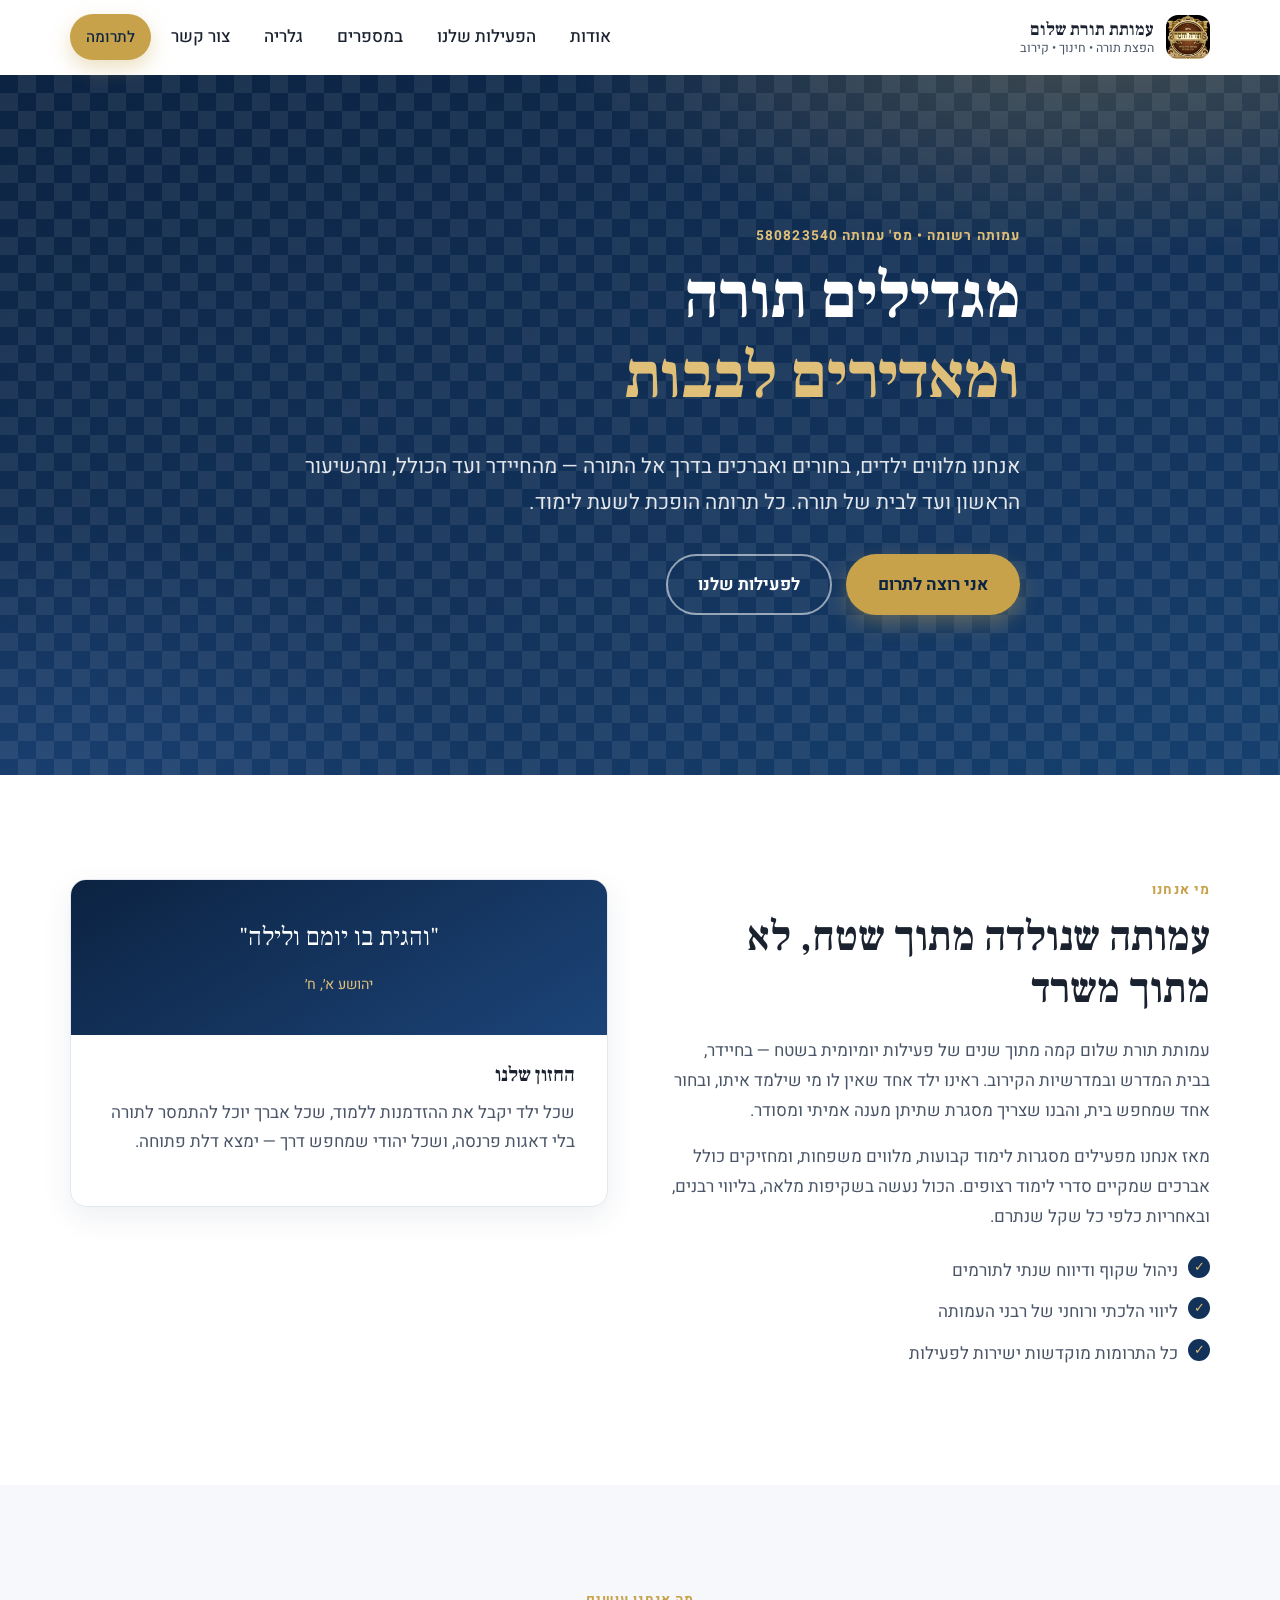
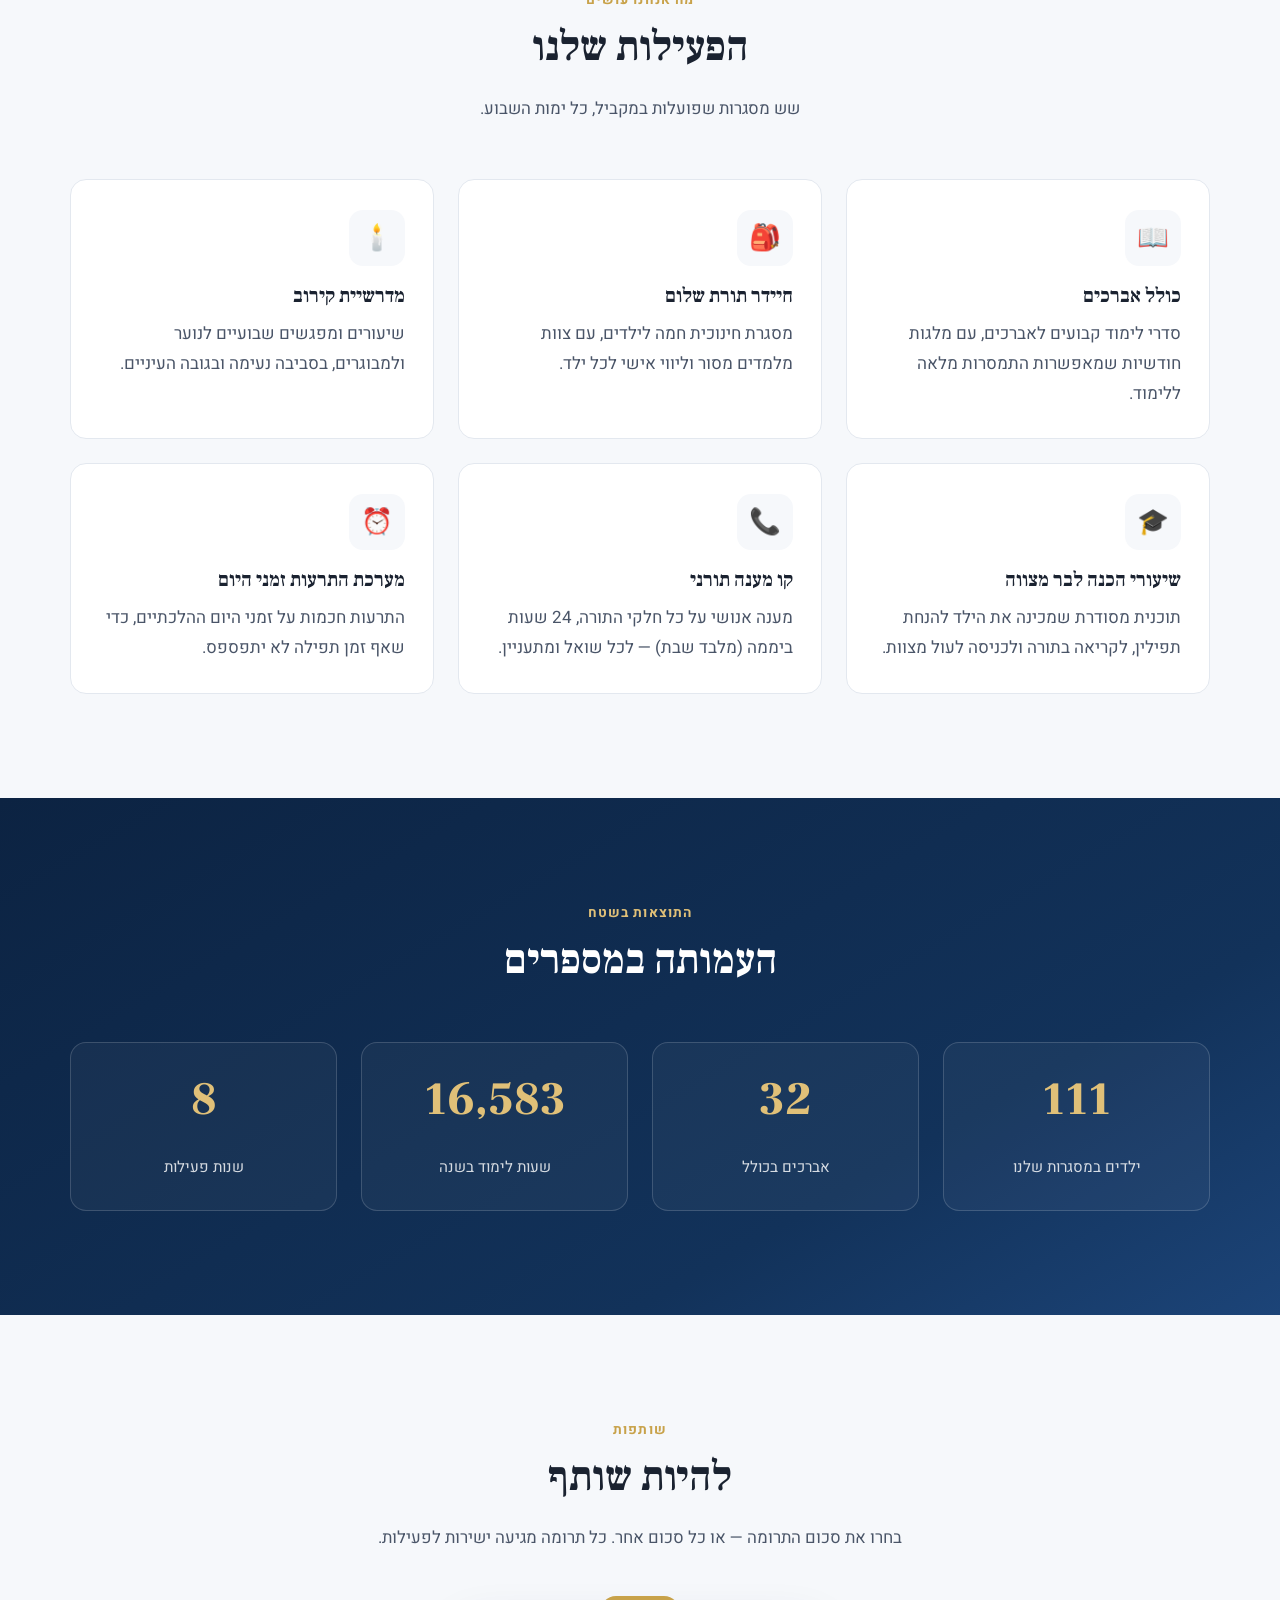
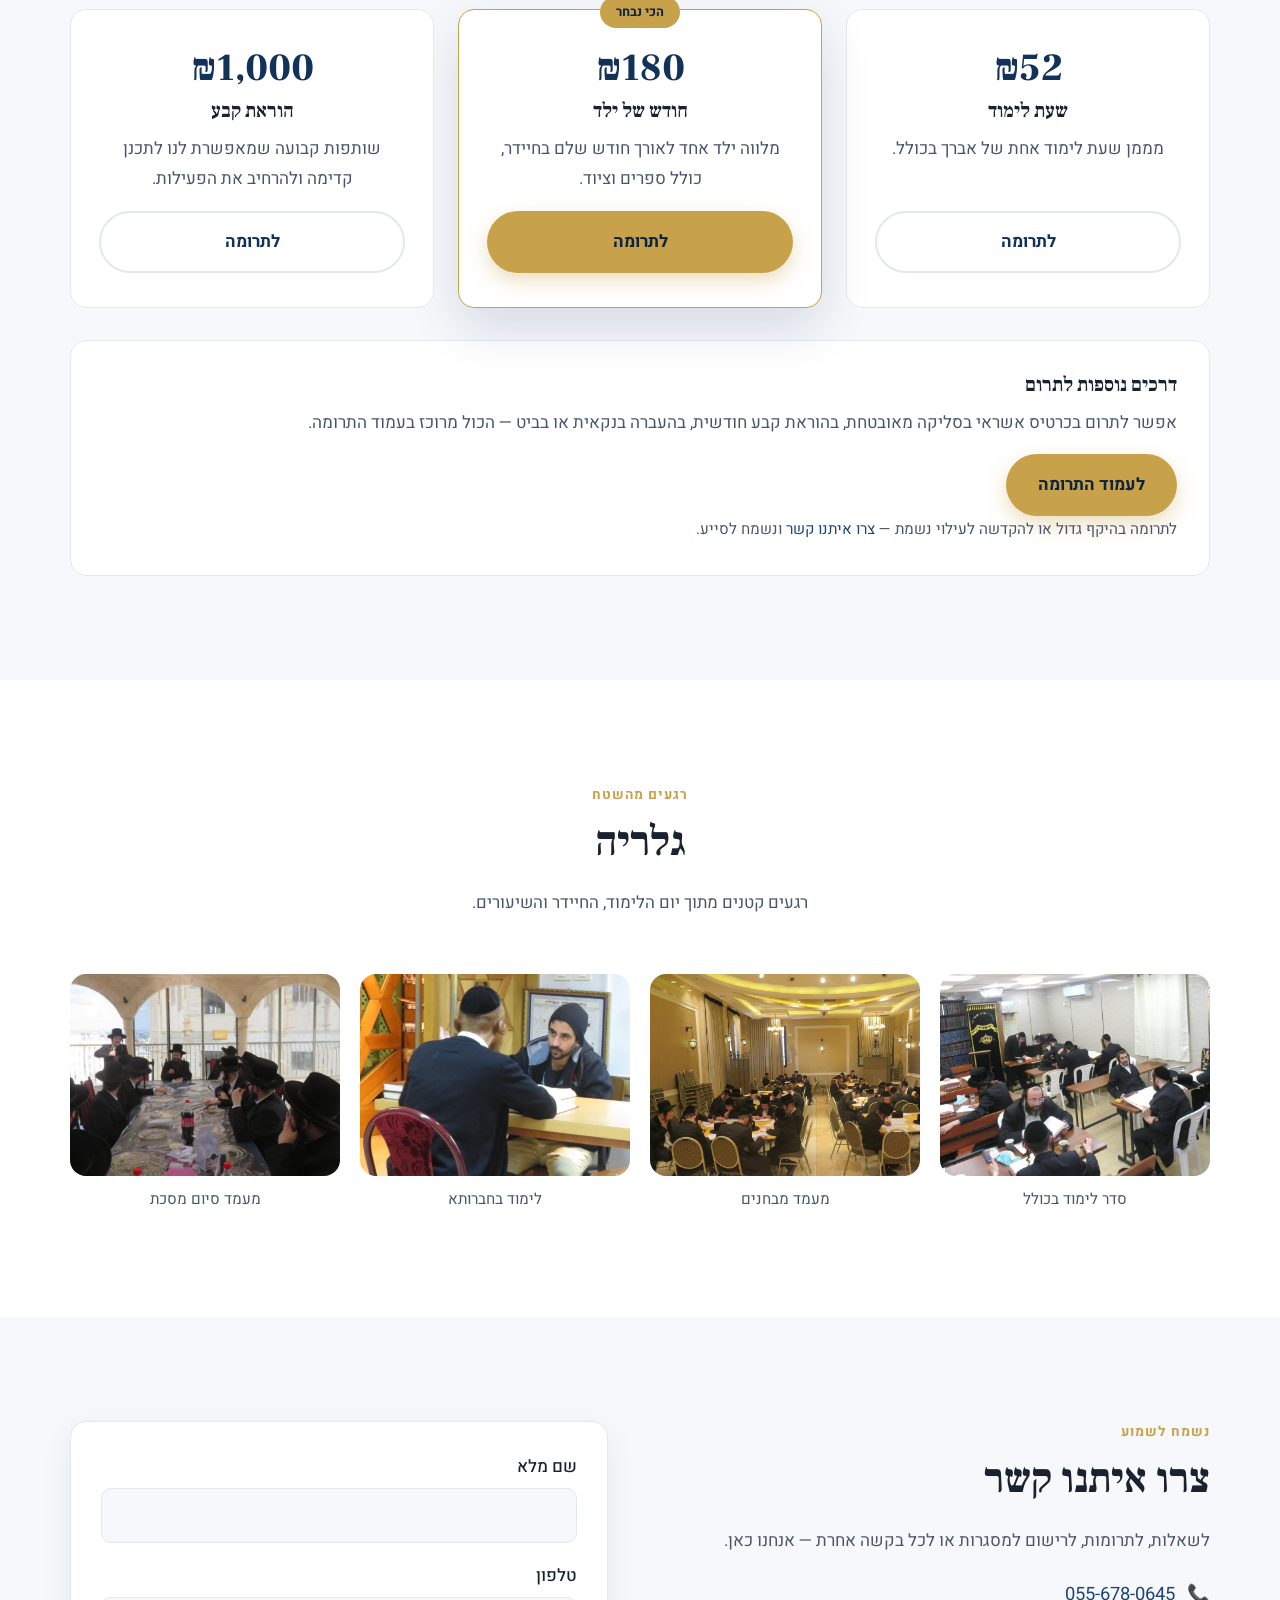
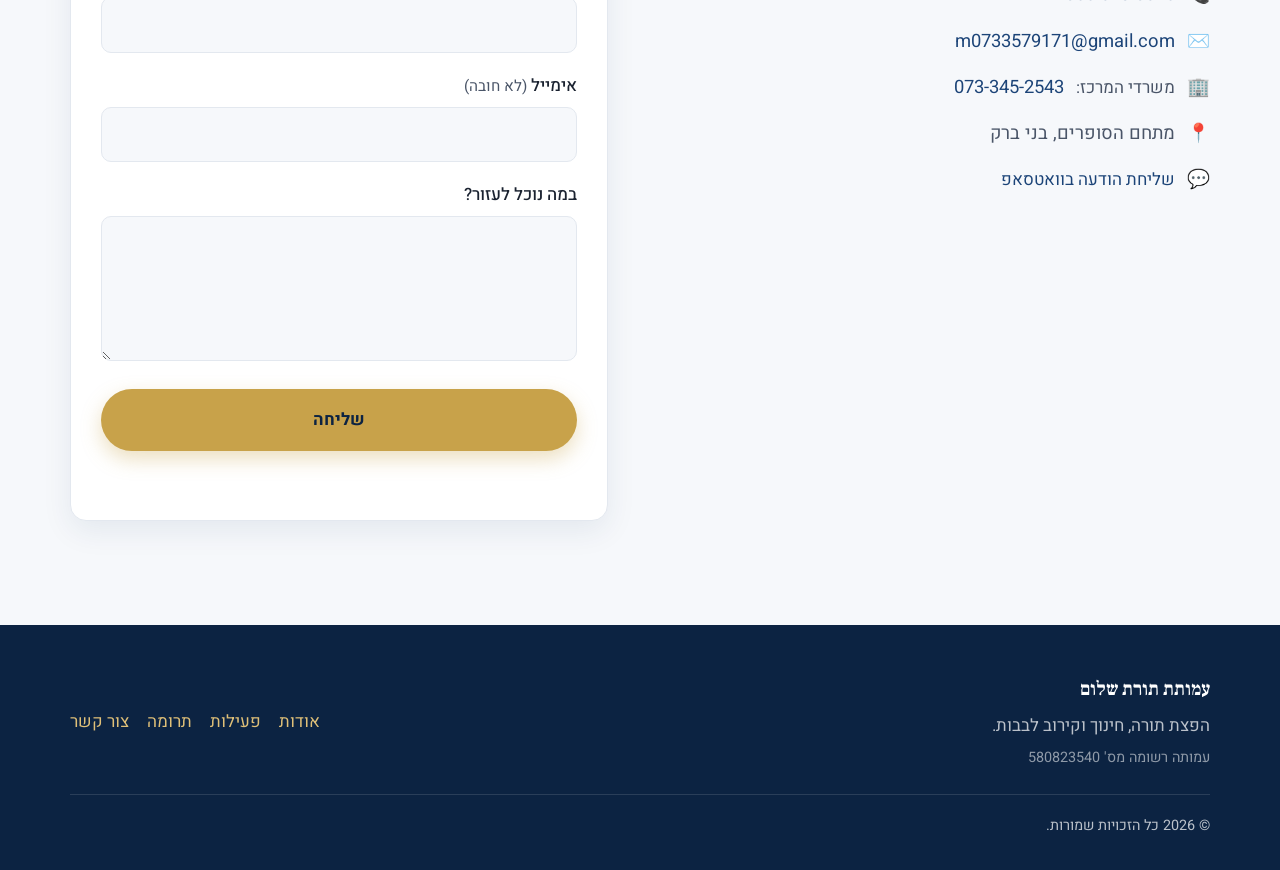
==== index.html @ b648d3c0 "מילוי הפרטים האמיתיים של העמותה, לוגו, תמונות ותרומה פעילה הפרטים והתמונות שוחזרו מענף claude/resume" ====
<!DOCTYPE html>
<html lang="he" dir="rtl">
<head>
<meta charset="utf-8">
<meta name="viewport" content="width=device-width, initial-scale=1">

<title>עמותת תורת שלום | הפצת תורה, חינוך וקירוב לבבות</title>
<meta name="description" content="עמותת תורת שלום פועלת להפצת תורה, לחינוך ילדים ולקירוב רחוקים — כולל אברכים, חיידר, מדרשיית קירוב ושיעורי הכנה לבר מצווה.">
<meta name="theme-color" content="#12325a">

<!-- שיתוף ברשתות ובוואטסאפ -->
<meta property="og:type" content="website">
<meta property="og:locale" content="he_IL">
<meta property="og:title" content="עמותת תורת שלום">
<meta property="og:description" content="הפצת תורה, חינוך וקירוב לבבות — שותפים לזכות הרבים.">
<meta property="og:image" content="assets/img/logo.jpg">

<meta name="robots" content="index, follow">
<link rel="icon" href="assets/img/favicon.svg" type="image/svg+xml">
<link rel="preconnect" href="https://fonts.googleapis.com">
<link rel="preconnect" href="https://fonts.gstatic.com" crossorigin>
<link href="https://fonts.googleapis.com/css2?family=Heebo:wght@300;400;500;700;900&family=Frank+Ruhl+Libre:wght@500;700;900&display=swap" rel="stylesheet">
<link rel="stylesheet" href="assets/css/style.css">
</head>
<body>

<a class="skip-link" href="#main">דילוג לתוכן הראשי</a>

<!-- ==================== תפריט עליון ==================== -->
<header class="site-header" id="siteHeader">
  <div class="wrap header-inner">
    <a class="brand" href="#top">
      <span class="brand-mark" aria-hidden="true"><img src="assets/img/logo.jpg" alt=""></span>
      <span class="brand-text">
        <strong data-cfg="orgName">עמותת תורת שלום</strong>
        <small data-cfg="orgTagline">הפצת תורה • חינוך • קירוב</small>
      </span>
    </a>

    <button class="nav-toggle" id="navToggle" aria-expanded="false" aria-controls="mainNav" aria-label="פתיחת תפריט">
      <span></span><span></span><span></span>
    </button>

    <nav class="main-nav" id="mainNav" aria-label="ניווט ראשי">
      <ul>
        <li><a href="#about">אודות</a></li>
        <li><a href="#activities">הפעילות שלנו</a></li>
        <li><a href="#impact">במספרים</a></li>
        <li><a href="#gallery">גלריה</a></li>
        <li><a href="#contact">צור קשר</a></li>
        <li><a class="btn btn-gold btn-sm" href="donate.html">לתרומה</a></li>
      </ul>
    </nav>
  </div>
</header>

<main id="main">

<!-- ==================== כותרת ראשית ==================== -->
<section class="hero" id="top">
  <div class="hero-bg" aria-hidden="true"></div>
  <div class="wrap hero-inner">
    <p class="eyebrow reveal">עמותה רשומה<span data-cfg-if="amutaNumber"> • מס' עמותה <span data-cfg="amutaNumber"></span></span></p>
    <h1 class="reveal">מגדילים תורה<br><span class="gold">ומאדירים לבבות</span></h1>
    <p class="lead reveal">
      אנחנו מלווים ילדים, בחורים ואברכים בדרך אל התורה — מהחיידר ועד הכולל,
      ומהשיעור הראשון ועד לבית של תורה. כל תרומה הופכת לשעת לימוד.
    </p>
    <div class="hero-cta reveal">
      <a class="btn btn-gold" href="donate.html">אני רוצה לתרום</a>
      <a class="btn btn-ghost" href="#activities">לפעילות שלנו</a>
    </div>
  </div>
</section>

<!-- ==================== אודות ==================== -->
<section class="section" id="about">
  <div class="wrap grid-2">
    <div class="reveal">
      <p class="eyebrow">מי אנחנו</p>
      <h2>עמותה שנולדה מתוך שטח, לא מתוך משרד</h2>
      <p>
        עמותת תורת שלום קמה מתוך שנים של פעילות יומיומית בשטח — בחיידר, בבית המדרש
        ובמדרשיות הקירוב. ראינו ילד אחד שאין לו מי שילמד איתו, ובחור אחד שמחפש בית,
        והבנו שצריך מסגרת שתיתן מענה אמיתי ומסודר.
      </p>
      <p>
        מאז אנחנו מפעילים מסגרות לימוד קבועות, מלווים משפחות, ומחזיקים כולל אברכים
        שמקיים סדרי לימוד רצופים. הכול נעשה בשקיפות מלאה, בליווי רבנים, ובאחריות
        כלפי כל שקל שנתרם.
      </p>
      <ul class="checklist">
        <li>ניהול שקוף ודיווח שנתי לתורמים</li>
        <li>ליווי הלכתי ורוחני של רבני העמותה</li>
        <li>כל התרומות מוקדשות ישירות לפעילות</li>
      </ul>
    </div>
    <div class="about-card reveal">
      <blockquote>
        <p>"והגית בו יומם ולילה"</p>
        <cite>יהושע א׳, ח׳</cite>
      </blockquote>
      <div class="about-card-body">
        <h3>החזון שלנו</h3>
        <p>
          שכל ילד יקבל את ההזדמנות ללמוד, שכל אברך יוכל להתמסר לתורה בלי דאגות פרנסה,
          ושכל יהודי שמחפש דרך — ימצא דלת פתוחה.
        </p>
      </div>
    </div>
  </div>
</section>

<!-- ==================== פעילויות ==================== -->
<section class="section section-alt" id="activities">
  <div class="wrap">
    <header class="section-head reveal">
      <p class="eyebrow">מה אנחנו עושים</p>
      <h2>הפעילות שלנו</h2>
      <p class="section-sub">שש מסגרות שפועלות במקביל, כל ימות השבוע.</p>
    </header>

    <div class="cards">
      <article class="card reveal">
        <div class="card-icon" aria-hidden="true">📖</div>
        <h3>כולל אברכים</h3>
        <p>סדרי לימוד קבועים לאברכים, עם מלגות חודשיות שמאפשרות התמסרות מלאה ללימוד.</p>
      </article>

      <article class="card reveal">
        <div class="card-icon" aria-hidden="true">🎒</div>
        <h3>חיידר תורת שלום</h3>
        <p>מסגרת חינוכית חמה לילדים, עם צוות מלמדים מסור וליווי אישי לכל ילד.</p>
      </article>

      <article class="card reveal">
        <div class="card-icon" aria-hidden="true">🕯️</div>
        <h3>מדרשיית קירוב</h3>
        <p>שיעורים ומפגשים שבועיים לנוער ולמבוגרים, בסביבה נעימה ובגובה העיניים.</p>
      </article>

      <article class="card reveal">
        <div class="card-icon" aria-hidden="true">🎓</div>
        <h3>שיעורי הכנה לבר מצווה</h3>
        <p>תוכנית מסודרת שמכינה את הילד להנחת תפילין, לקריאה בתורה ולכניסה לעול מצוות.</p>
      </article>

      <article class="card reveal">
        <div class="card-icon" aria-hidden="true">📞</div>
        <h3>קו מענה תורני</h3>
        <p>מענה אנושי על כל חלקי התורה, 24 שעות ביממה (מלבד שבת) — לכל שואל ומתעניין.</p>
      </article>

      <article class="card reveal">
        <div class="card-icon" aria-hidden="true">⏰</div>
        <h3>מערכת התרעות זמני היום</h3>
        <p>התרעות חכמות על זמני היום ההלכתיים, כדי שאף זמן תפילה לא יתפספס.</p>
      </article>
    </div>
  </div>
</section>

<!-- ==================== במספרים ==================== -->
<section class="section impact" id="impact">
  <div class="wrap">
    <header class="section-head reveal">
      <p class="eyebrow light">התוצאות בשטח</p>
      <h2>העמותה במספרים</h2>
    </header>
    <div class="stats">
      <div class="stat reveal"><span class="stat-num" data-count="120">0</span><span class="stat-label">ילדים במסגרות שלנו</span></div>
      <div class="stat reveal"><span class="stat-num" data-count="35">0</span><span class="stat-label">אברכים בכולל</span></div>
      <div class="stat reveal"><span class="stat-num" data-count="18000">0</span><span class="stat-label">שעות לימוד בשנה</span></div>
      <div class="stat reveal"><span class="stat-num" data-count="9">0</span><span class="stat-label">שנות פעילות</span></div>
    </div>
  </div>
</section>

<!-- ==================== תרומות ==================== -->
<section class="section section-alt" id="donate">
  <div class="wrap">
    <header class="section-head reveal">
      <p class="eyebrow">שותפות</p>
      <h2>להיות שותף</h2>
      <p class="section-sub">בחרו את סכום התרומה — או כל סכום אחר. כל תרומה מגיעה ישירות לפעילות.</p>
    </header>

    <div class="donate-grid">
      <article class="donate-card reveal">
        <p class="donate-amount">₪52</p>
        <h3>שעת לימוד</h3>
        <p>מממן שעת לימוד אחת של אברך בכולל.</p>
        <a class="btn btn-outline" href="donate.html?amount=52">לתרומה</a>
      </article>

      <article class="donate-card featured reveal">
        <span class="ribbon">הכי נבחר</span>
        <p class="donate-amount">₪180</p>
        <h3>חודש של ילד</h3>
        <p>מלווה ילד אחד לאורך חודש שלם בחיידר, כולל ספרים וציוד.</p>
        <a class="btn btn-gold" href="donate.html?amount=180">לתרומה</a>
      </article>

      <article class="donate-card reveal">
        <p class="donate-amount">₪1,000</p>
        <h3>הוראת קבע</h3>
        <p>שותפות קבועה שמאפשרת לנו לתכנן קדימה ולהרחיב את הפעילות.</p>
        <a class="btn btn-outline" href="donate.html?amount=1000&type=monthly">לתרומה</a>
      </article>
    </div>

    <div class="bank-box reveal">
      <h3>דרכים נוספות לתרום</h3>
      <p>
        אפשר לתרום בכרטיס אשראי בסליקה מאובטחת, בהוראת קבע חודשית,
        בהעברה בנקאית או בביט — הכול מרוכז בעמוד התרומה.
      </p>
      <a class="btn btn-gold" href="donate.html">לעמוד התרומה</a>
      <p class="note">
        לתרומה בהיקף גדול או להקדשה לעילוי נשמת —
        <a href="#contact">צרו איתנו קשר</a> ונשמח לסייע.
      </p>
    </div>

  </div>
</section>

<!-- ==================== גלריה ==================== -->
<section class="section" id="gallery">
  <div class="wrap">
    <header class="section-head reveal">
      <p class="eyebrow">רגעים מהשטח</p>
      <h2>גלריה</h2>
      <p class="section-sub">רגעים קטנים מתוך יום הלימוד, החיידר והשיעורים.</p>
    </header>
    <div class="gallery">
      <figure class="reveal">
        <img src="assets/img/kollel.jpg" alt="אברכים לומדים בבית המדרש" loading="lazy" decoding="async">
        <figcaption>סדר לימוד בכולל</figcaption>
      </figure>
      <figure class="reveal">
        <img src="assets/img/mivchanim.jpg" alt="מעמד מבחנים לבחורים ולאברכים" loading="lazy" decoding="async">
        <figcaption>מעמד מבחנים</figcaption>
      </figure>
      <figure class="reveal">
        <img src="assets/img/kiruv.jpg" alt="לימוד בחברותא במסגרת הקירוב" loading="lazy" decoding="async">
        <figcaption>לימוד בחברותא</figcaption>
      </figure>
      <figure class="reveal">
        <img src="assets/img/siyum.jpg" alt="מעמד סיום מסכת" loading="lazy" decoding="async">
        <figcaption>מעמד סיום מסכת</figcaption>
      </figure>
    </div>
  </div>
</section>

<!-- ==================== צור קשר ==================== -->
<section class="section section-alt" id="contact">
  <div class="wrap grid-2">
    <div class="reveal">
      <p class="eyebrow">נשמח לשמוע</p>
      <h2>צרו איתנו קשר</h2>
      <p>לשאלות, לתרומות, לרישום למסגרות או לכל בקשה אחרת — אנחנו כאן.</p>

      <ul class="contact-list">
        <li data-cfg-if="phone"><span aria-hidden="true">📞</span><a data-cfg-href="phone" href="#"><span data-cfg="phone"></span></a></li>
        <li data-cfg-if="email"><span aria-hidden="true">✉️</span><a data-cfg-href="email" href="#"><span data-cfg="email"></span></a></li>
        <li data-cfg-if="officePhone"><span aria-hidden="true">🏢</span>משרדי המרכז: <a data-cfg-href="officePhone" href="#"><span data-cfg="officePhone"></span></a></li>
        <li data-cfg-if="address"><span aria-hidden="true">📍</span><span data-cfg="address"></span></li>
        <li data-cfg-if="whatsapp"><span aria-hidden="true">💬</span><a data-cfg-href="whatsapp" href="#" target="_blank" rel="noopener">שליחת הודעה בוואטסאפ</a></li>
      </ul>
    </div>

    <!-- הטופס מוגדר דרך assets/js/config.js — ראו README -->
    <form class="contact-form reveal" id="contactForm" novalidate>
      <div class="field">
        <label for="name">שם מלא</label>
        <input type="text" id="name" name="name" autocomplete="name" required>
      </div>
      <div class="field">
        <label for="phone">טלפון</label>
        <input type="tel" id="phone" name="phone" autocomplete="tel" required>
      </div>
      <div class="field">
        <label for="email">אימייל <span class="opt">(לא חובה)</span></label>
        <input type="email" id="email" name="email" autocomplete="email">
      </div>
      <div class="field">
        <label for="message">במה נוכל לעזור?</label>
        <textarea id="message" name="message" rows="4" required></textarea>
      </div>
      <button class="btn btn-gold btn-block" type="submit">שליחה</button>
      <p class="form-status" id="formStatus" role="status" aria-live="polite"></p>
    </form>
  </div>
</section>

</main>

<!-- ==================== פוטר ==================== -->
<footer class="site-footer">
  <div class="wrap footer-inner">
    <div>
      <strong class="footer-brand" data-cfg="orgName">עמותת תורת שלום</strong>
      <p>הפצת תורה, חינוך וקירוב לבבות.</p>
      <p class="amuta" data-cfg-if="amutaNumber">עמותה רשומה מס' <span data-cfg="amutaNumber"></span></p>
    </div>
    <nav aria-label="ניווט תחתון">
      <a href="#about">אודות</a>
      <a href="#activities">פעילות</a>
      <a href="donate.html">תרומה</a>
      <a href="#contact">צור קשר</a>
    </nav>
    <p class="copy">© <span id="year">2026</span> כל הזכויות שמורות.</p>
  </div>
</footer>

<a class="float-donate" href="donate.html" aria-label="מעבר לעמוד התרומות">לתרומה ❤</a>

<script src="assets/js/config.js"></script>
<script src="assets/js/apply-config.js" defer></script>
<script src="assets/js/main.js" defer></script>
</body>
</html>
---- assets/css/style.css ----
/* ============================================================
   עמותת תורת שלום — גיליון עיצוב ראשי
   כל הצבעים והמידות מרוכזים במשתנים למטה, כדי שיהיה קל לשנות.
   ============================================================ */

:root {
  /* ---- לעריכה: צבעי המותג ---- */
  --navy:        #12325a;
  --navy-dark:   #0c2342;
  --navy-soft:   #1c4478;
  --gold:        #c8a24a;
  --gold-light:  #e0c078;
  --ink:         #1a2230;
  --body:        #4a5568;
  --line:        #e3e8ef;
  --bg:          #ffffff;
  --bg-alt:      #f6f8fb;

  --radius:      16px;
  --radius-sm:   10px;
  --shadow:      0 10px 30px rgba(18, 50, 90, .08);
  --shadow-lg:   0 20px 50px rgba(18, 50, 90, .14);
  --wrap:        1140px;
  --header-h:    74px;
  --ease:        cubic-bezier(.22, .61, .36, 1);
}

* { box-sizing: border-box; }

html {
  scroll-behavior: smooth;
  scroll-padding-top: calc(var(--header-h) + 12px);
}

body {
  margin: 0;
  font-family: "Heebo", "Segoe UI", Arial, sans-serif;
  font-size: 17px;
  line-height: 1.75;
  color: var(--body);
  background: var(--bg);
  -webkit-font-smoothing: antialiased;
}

h1, h2, h3, .brand strong, .stat-num, .donate-amount {
  font-family: "Frank Ruhl Libre", "Heebo", Georgia, serif;
  color: var(--ink);
  line-height: 1.25;
  margin: 0 0 .5em;
  font-weight: 700;
}

h1 { font-size: clamp(2.2rem, 6vw, 4rem); font-weight: 900; }
h2 { font-size: clamp(1.7rem, 3.6vw, 2.6rem); }
h3 { font-size: 1.25rem; }
p  { margin: 0 0 1em; }

a { color: var(--navy-soft); text-decoration: none; }
a:hover { text-decoration: underline; }

img { max-width: 100%; display: block; }

code {
  background: var(--bg-alt);
  border: 1px solid var(--line);
  border-radius: 6px;
  padding: .1em .4em;
  font-size: .9em;
  direction: ltr;
  display: inline-block;
}

.wrap {
  width: min(100% - 40px, var(--wrap));
  margin-inline: auto;
}

.skip-link {
  position: absolute;
  inset-inline-start: -9999px;
  top: 0;
  background: var(--gold);
  color: var(--navy-dark);
  padding: 10px 18px;
  z-index: 999;
  border-radius: 0 0 var(--radius-sm) var(--radius-sm);
}
.skip-link:focus { inset-inline-start: 12px; }

:focus-visible {
  outline: 3px solid var(--gold);
  outline-offset: 3px;
}

/* ==================== כפתורים ==================== */
.btn {
  display: inline-flex;
  align-items: center;
  justify-content: center;
  gap: .5em;
  padding: 14px 30px;
  border: 2px solid transparent;
  border-radius: 999px;
  font: inherit;
  font-weight: 700;
  cursor: pointer;
  transition: transform .2s var(--ease), box-shadow .2s var(--ease),
              background-color .2s var(--ease), color .2s var(--ease);
}
.btn:hover { text-decoration: none; transform: translateY(-2px); }
.btn-sm    { padding: 9px 20px; font-size: .95rem; }
.btn-block { width: 100%; }

.btn-gold {
  background: var(--gold);
  color: var(--navy-dark);
  box-shadow: 0 8px 20px rgba(200, 162, 74, .35);
}
.btn-gold:hover { background: var(--gold-light); }

.btn-ghost {
  background: transparent;
  color: #fff;
  border-color: rgba(255, 255, 255, .55);
}
.btn-ghost:hover { background: rgba(255, 255, 255, .12); }

.btn-outline {
  background: transparent;
  color: var(--navy);
  border-color: var(--line);
}
.btn-outline:hover { border-color: var(--navy); background: var(--bg-alt); }

/* ==================== תפריט ==================== */
.site-header {
  position: sticky;
  top: 0;
  z-index: 100;
  background: rgba(255, 255, 255, .92);
  backdrop-filter: blur(10px);
  border-bottom: 1px solid transparent;
  transition: box-shadow .25s var(--ease), border-color .25s var(--ease);
}
.site-header.scrolled {
  box-shadow: 0 4px 20px rgba(18, 50, 90, .08);
  border-color: var(--line);
}

.header-inner {
  height: var(--header-h);
  display: flex;
  align-items: center;
  justify-content: space-between;
  gap: 16px;
}

.brand { display: flex; align-items: center; gap: 12px; color: inherit; }
.brand:hover { text-decoration: none; }
.brand-mark {
  width: 44px;
  height: 44px;
  flex: 0 0 44px;
  display: grid;
  place-items: center;
  border-radius: 12px;
  background: linear-gradient(140deg, var(--navy), var(--navy-soft));
  color: var(--gold-light);
  font-weight: 700;
  font-size: .95rem;
  overflow: hidden;
}
.brand-mark img { width: 100%; height: 100%; object-fit: cover; }
.brand-text { display: flex; flex-direction: column; line-height: 1.2; }
.brand-text strong { font-size: 1.1rem; margin: 0; }
.brand-text small { color: var(--body); font-size: .78rem; }

.main-nav ul {
  display: flex;
  align-items: center;
  gap: 6px;
  list-style: none;
  margin: 0;
  padding: 0;
}
.main-nav a {
  display: block;
  padding: 8px 14px;
  border-radius: 999px;
  color: var(--ink);
  font-weight: 500;
}
.main-nav a:hover { background: var(--bg-alt); text-decoration: none; }
.main-nav a.btn { color: var(--navy-dark); }

.nav-toggle {
  display: none;
  width: 46px;
  height: 46px;
  border: 1px solid var(--line);
  border-radius: 12px;
  background: #fff;
  cursor: pointer;
  padding: 12px;
}
.nav-toggle span {
  display: block;
  height: 2px;
  background: var(--ink);
  border-radius: 2px;
  transition: transform .25s var(--ease), opacity .2s var(--ease);
}
.nav-toggle span + span { margin-top: 5px; }
.nav-toggle[aria-expanded="true"] span:nth-child(1) { transform: translateY(7px) rotate(45deg); }
.nav-toggle[aria-expanded="true"] span:nth-child(2) { opacity: 0; }
.nav-toggle[aria-expanded="true"] span:nth-child(3) { transform: translateY(-7px) rotate(-45deg); }

/* ==================== כותרת ראשית ==================== */
.hero {
  position: relative;
  color: #fff;
  padding: clamp(80px, 14vw, 150px) 0 clamp(90px, 15vw, 160px);
  overflow: hidden;
}
.hero-bg {
  position: absolute;
  inset: 0;
  background:
    radial-gradient(900px 420px at 85% -10%, rgba(200, 162, 74, .30), transparent 60%),
    radial-gradient(700px 500px at 5% 110%, rgba(28, 68, 120, .85), transparent 65%),
    linear-gradient(160deg, var(--navy-dark), var(--navy) 60%, #16406f);
}
.hero-bg::after {
  content: "";
  position: absolute;
  inset: 0;
  opacity: .07;
  background-image:
    linear-gradient(45deg, #fff 25%, transparent 25%, transparent 75%, #fff 75%),
    linear-gradient(45deg, #fff 25%, transparent 25%, transparent 75%, #fff 75%);
  background-size: 36px 36px;
  background-position: 0 0, 18px 18px;
}
.hero-inner { position: relative; max-width: 760px; }
.hero h1 { color: #fff; }
.hero .gold { color: var(--gold-light); }
.hero .lead {
  font-size: clamp(1.05rem, 2.2vw, 1.3rem);
  color: rgba(255, 255, 255, .88);
  max-width: 60ch;
}
.hero-cta { display: flex; flex-wrap: wrap; gap: 14px; margin-top: 32px; }

.eyebrow {
  text-transform: none;
  letter-spacing: .08em;
  font-size: .85rem;
  font-weight: 700;
  color: var(--gold);
  margin-bottom: .6em;
}
.hero .eyebrow, .eyebrow.light { color: var(--gold-light); }

/* ==================== מבנה מקטעים ==================== */
.section { padding: clamp(64px, 9vw, 104px) 0; }
.section-alt { background: var(--bg-alt); }

.section-head { max-width: 640px; margin: 0 auto clamp(36px, 5vw, 56px); text-align: center; }
.section-sub { font-size: 1.05rem; }

.grid-2 {
  display: grid;
  grid-template-columns: 1fr 1fr;
  gap: clamp(28px, 5vw, 64px);
  align-items: start;
}

.checklist { list-style: none; padding: 0; margin: 24px 0 0; }
.checklist li {
  position: relative;
  padding-inline-start: 32px;
  margin-bottom: 12px;
}
.checklist li::before {
  content: "✓";
  position: absolute;
  inset-inline-start: 0;
  top: 0;
  width: 22px;
  height: 22px;
  display: grid;
  place-items: center;
  border-radius: 50%;
  background: var(--navy);
  color: var(--gold-light);
  font-size: .8rem;
}

.about-card {
  background: #fff;
  border: 1px solid var(--line);
  border-radius: var(--radius);
  box-shadow: var(--shadow);
  overflow: hidden;
}
.about-card blockquote {
  margin: 0;
  padding: 36px 32px;
  background: linear-gradient(150deg, var(--navy-dark), var(--navy-soft));
  color: #fff;
  text-align: center;
}
.about-card blockquote p {
  font-family: "Frank Ruhl Libre", serif;
  font-size: 1.6rem;
  margin: 0 0 .3em;
}
.about-card cite { color: var(--gold-light); font-style: normal; font-size: .9rem; }
.about-card-body { padding: 28px 32px 32px; }

/* ==================== כרטיסי פעילות ==================== */
.cards {
  display: grid;
  grid-template-columns: repeat(auto-fit, minmax(280px, 1fr));
  gap: 24px;
}
.card {
  background: #fff;
  border: 1px solid var(--line);
  border-radius: var(--radius);
  padding: 30px 28px;
  transition: transform .25s var(--ease), box-shadow .25s var(--ease), border-color .25s var(--ease);
}
.card:hover {
  transform: translateY(-6px);
  box-shadow: var(--shadow-lg);
  border-color: transparent;
}
.card-icon {
  width: 56px;
  height: 56px;
  display: grid;
  place-items: center;
  border-radius: 14px;
  background: var(--bg-alt);
  font-size: 1.6rem;
  margin-bottom: 18px;
}
.card p { margin: 0; }

/* ==================== מספרים ==================== */
.impact {
  background: linear-gradient(150deg, var(--navy-dark), var(--navy) 70%, var(--navy-soft));
  color: rgba(255, 255, 255, .82);
}
.impact h2 { color: #fff; }
.stats {
  display: grid;
  grid-template-columns: repeat(auto-fit, minmax(180px, 1fr));
  gap: 24px;
  text-align: center;
}
.stat {
  padding: 28px 16px;
  border: 1px solid rgba(255, 255, 255, .16);
  border-radius: var(--radius);
  background: rgba(255, 255, 255, .04);
}
.stat-num {
  display: block;
  font-size: clamp(2rem, 4.5vw, 2.9rem);
  font-weight: 900;
  color: var(--gold-light);
}
.stat-label { font-size: .95rem; }

/* ==================== תרומות ==================== */
.donate-grid {
  display: grid;
  grid-template-columns: repeat(auto-fit, minmax(260px, 1fr));
  gap: 24px;
  align-items: stretch;
}
.donate-card {
  position: relative;
  background: #fff;
  border: 1px solid var(--line);
  border-radius: var(--radius);
  padding: 34px 28px;
  text-align: center;
  display: flex;
  flex-direction: column;
}
.donate-card p:last-of-type { flex: 1; }
.donate-card.featured {
  border-color: var(--gold);
  box-shadow: var(--shadow-lg);
}
.donate-amount {
  font-size: 2.4rem;
  font-weight: 900;
  color: var(--navy);
  margin-bottom: .2em;
}
.ribbon {
  position: absolute;
  top: -14px;
  inset-inline-start: 50%;
  transform: translateX(50%);
  background: var(--gold);
  color: var(--navy-dark);
  font-size: .8rem;
  font-weight: 700;
  padding: 5px 16px;
  border-radius: 999px;
  white-space: nowrap;
}

.bank-box {
  margin-top: 32px;
  background: #fff;
  border: 1px solid var(--line);
  border-radius: var(--radius);
  padding: 32px;
}
.bank-details {
  display: grid;
  grid-template-columns: repeat(auto-fit, minmax(220px, 1fr));
  gap: 18px;
  margin: 0 0 16px;
}
.bank-details dt { font-weight: 700; color: var(--ink); }
.bank-details dd { margin: 4px 0 0; }
.note { margin: 0; font-size: .95rem; }

/* ==================== גלריה ==================== */
.gallery {
  display: grid;
  grid-template-columns: repeat(auto-fit, minmax(230px, 1fr));
  gap: 20px;
}
.gallery figure { margin: 0; }
.gallery .ph {
  aspect-ratio: 4 / 3;
  display: grid;
  place-items: center;
  font-size: 2rem;
  border-radius: var(--radius);
  background: linear-gradient(150deg, var(--bg-alt), #e8edf5);
  border: 1px dashed var(--line);
}
.gallery img {
  aspect-ratio: 4 / 3;
  width: 100%;
  object-fit: cover;
  border-radius: var(--radius);
}
.gallery figcaption {
  margin-top: 10px;
  font-size: .95rem;
  text-align: center;
}

/* ==================== צור קשר ==================== */
.contact-list { list-style: none; padding: 0; margin: 24px 0 0; }
.contact-list li {
  display: flex;
  align-items: center;
  gap: 12px;
  margin-bottom: 14px;
}
.contact-list span { font-size: 1.15rem; }

.contact-form {
  background: #fff;
  border: 1px solid var(--line);
  border-radius: var(--radius);
  padding: 30px;
  box-shadow: var(--shadow);
}
.field { margin-bottom: 18px; }
.field label {
  display: block;
  font-weight: 500;
  color: var(--ink);
  margin-bottom: 6px;
}
.field .opt { color: var(--body); font-weight: 400; font-size: .9em; }
.field input,
.field select,
.field textarea {
  width: 100%;
  padding: 12px 14px;
  font: inherit;
  color: var(--ink);
  background: var(--bg-alt);
  border: 1px solid var(--line);
  border-radius: var(--radius-sm);
  transition: border-color .2s var(--ease), background-color .2s var(--ease);
}
.field input:focus,
.field select:focus,
.field textarea:focus {
  background: #fff;
  border-color: var(--navy-soft);
}
.field textarea { resize: vertical; }
.field.invalid input,
.field.invalid textarea { border-color: #c0392b; }
.field .error {
  display: block;
  margin-top: 5px;
  color: #c0392b;
  font-size: .88rem;
}
.form-status { margin: 14px 0 0; font-weight: 500; min-height: 1.5em; }
.form-status.ok { color: #1e7a4b; }

/* ==================== פוטר ==================== */
.site-footer {
  background: var(--navy-dark);
  color: rgba(255, 255, 255, .72);
  padding: 48px 0 32px;
}
.footer-inner {
  display: flex;
  flex-wrap: wrap;
  gap: 20px 40px;
  align-items: center;
  justify-content: space-between;
}
.footer-brand {
  font-family: "Frank Ruhl Libre", serif;
  font-size: 1.2rem;
  color: #fff;
}
.site-footer p { margin: 4px 0 0; }
.site-footer nav { display: flex; flex-wrap: wrap; gap: 18px; }
.site-footer a { color: var(--gold-light); }
.copy { font-size: .9rem; width: 100%; padding-top: 18px; border-top: 1px solid rgba(255,255,255,.12); }

/* ==================== כפתור תרומה צף ==================== */
.float-donate {
  position: fixed;
  inset-inline-end: 18px;
  bottom: 18px;
  z-index: 90;
  background: var(--gold);
  color: var(--navy-dark);
  font-weight: 700;
  padding: 13px 22px;
  border-radius: 999px;
  box-shadow: var(--shadow-lg);
  opacity: 0;
  visibility: hidden;
  transform: translateY(14px);
  transition: opacity .25s var(--ease), transform .25s var(--ease), visibility .25s;
}
.float-donate.show { opacity: 1; visibility: visible; transform: none; }
.float-donate:hover { text-decoration: none; background: var(--gold-light); }

/* ==================== אנימציית כניסה ==================== */
.reveal {
  opacity: 0;
  transform: translateY(22px);
  transition: opacity .6s var(--ease), transform .6s var(--ease);
}
.reveal.visible { opacity: 1; transform: none; }

/* ==================== נייד ==================== */
@media (max-width: 900px) {
  .grid-2 { grid-template-columns: 1fr; }
}

@media (max-width: 780px) {
  .nav-toggle { display: block; }
  .main-nav {
    position: absolute;
    top: var(--header-h);
    inset-inline: 0;
    background: #fff;
    border-bottom: 1px solid var(--line);
    box-shadow: var(--shadow);
    display: none;
  }
  .main-nav.open { display: block; }
  .main-nav ul {
    flex-direction: column;
    align-items: stretch;
    gap: 0;
    padding: 10px 20px 20px;
  }
  .main-nav a { padding: 13px 8px; border-radius: var(--radius-sm); }
  .main-nav a.btn { margin-top: 8px; text-align: center; justify-content: center; }
  .brand-text small { display: none; }
  .float-donate { inset-inline-end: 12px; bottom: 12px; }
}

@media (prefers-reduced-motion: reduce) {
  html { scroll-behavior: auto; }
  *, *::before, *::after {
    animation-duration: .01ms !important;
    transition-duration: .01ms !important;
  }
  .reveal { opacity: 1; transform: none; }
}

/* ==================== עמודי משנה: תרומה, תודה, 404 ==================== */

.visually-hidden {
  position: absolute;
  width: 1px; height: 1px;
  margin: -1px; padding: 0;
  overflow: hidden;
  clip: rect(0 0 0 0);
  white-space: nowrap;
  border: 0;
}

.page-narrow { background: var(--bg-alt); }

.back-link {
  display: inline-flex;
  align-items: center;
  gap: 7px;
  padding: 9px 16px;
  border: 1px solid var(--line);
  border-radius: 999px;
  color: var(--navy);
  font-weight: 500;
  white-space: nowrap;
  transition: background .2s var(--ease), border-color .2s var(--ease);
}
.back-link:hover {
  background: var(--bg-alt);
  border-color: var(--navy-soft);
  text-decoration: none;
}

.donate-page {
  padding: calc(var(--header-h) + 48px) 0 72px;
}
.donate-page .section-head { margin-bottom: 32px; }
.donate-page h1 { font-size: clamp(1.9rem, 4.6vw, 2.9rem); }

.donate-form-card,
.donate-page .bank-box,
.payment-frame-wrap {
  background: #fff;
  border: 1px solid var(--line);
  border-radius: var(--radius);
  box-shadow: var(--shadow);
  padding: clamp(22px, 4vw, 38px);
  max-width: 680px;
  margin-inline: auto;
  margin-bottom: 28px;
}

/* --- מתג חד־פעמי / הוראת קבע --- */
.toggle-group {
  display: flex;
  gap: 6px;
  background: var(--bg-alt);
  border: 1px solid var(--line);
  border-radius: 999px;
  padding: 5px;
  margin-bottom: 26px;
}
.toggle {
  flex: 1;
  border: 0;
  background: transparent;
  border-radius: 999px;
  padding: 11px 10px;
  font: inherit;
  font-weight: 500;
  color: var(--body);
  cursor: pointer;
  transition: background .2s var(--ease), color .2s var(--ease);
}
.toggle:hover { color: var(--navy); }
.toggle.active {
  background: var(--navy);
  color: #fff;
  box-shadow: var(--shadow);
}

.amount-hint { font-weight: 500; color: var(--ink); margin-bottom: 12px; }

/* --- כפתורי סכום --- */
.amount-grid {
  display: grid;
  grid-template-columns: repeat(4, 1fr);
  gap: 10px;
  margin-bottom: 20px;
}
.amount {
  border: 2px solid var(--line);
  background: #fff;
  border-radius: var(--radius-sm);
  padding: 16px 6px;
  font-family: "Frank Ruhl Libre", Georgia, serif;
  font-size: 1.15rem;
  font-weight: 700;
  color: var(--ink);
  cursor: pointer;
  transition: border-color .2s var(--ease), background .2s var(--ease), transform .2s var(--ease);
}
.amount:hover { border-color: var(--gold-light); transform: translateY(-2px); }
.amount.active {
  border-color: var(--gold);
  background: rgba(200, 162, 74, .1);
}

.custom-amount input { text-align: start; }

.donate-summary {
  background: var(--bg-alt);
  border-inline-start: 4px solid var(--gold);
  border-radius: var(--radius-sm);
  padding: 13px 16px;
  margin: 22px 0;
  color: var(--ink);
  font-weight: 500;
}
.donate-summary.warn {
  border-inline-start-color: var(--navy-soft);
  background: rgba(28, 68, 120, .07);
}

.secure-note {
  text-align: center;
  margin-top: 16px;
  margin-bottom: 0;
  font-size: .92rem;
}

/* --- מסגרת הסליקה --- */
.payment-frame-wrap h2 { font-size: 1.35rem; }
.pay-for { color: var(--body); margin-bottom: 18px; }
#NedarimFrame {
  width: 100%;
  min-height: 560px;
  border: 0;
  display: block;
  margin-bottom: 16px;
}

.donate-page .bank-details dt { font-weight: 700; }
.amuta { font-size: .9rem; opacity: .75; margin: 4px 0 0; }

/* --- עמודי תודה ושגיאה --- */
.centered-page {
  min-height: 100vh;
  display: grid;
  place-items: center;
  background: linear-gradient(160deg, var(--navy-dark), var(--navy) 55%, var(--navy-soft));
  padding: 40px 0;
  text-align: center;
}
.centered-card { max-width: 620px; color: #fff; }
.centered-card h1 { color: #fff; }
.centered-card .lead { font-size: 1.15rem; color: rgba(255, 255, 255, .92); }
.centered-card p { color: rgba(255, 255, 255, .84); }
.centered-card .hero-cta { justify-content: center; margin-top: 28px; }
.big-icon { font-size: 3.6rem; line-height: 1; margin-bottom: 14px; }
.blessing {
  font-family: "Frank Ruhl Libre", Georgia, serif;
  font-size: 1.3rem;
  color: var(--gold-light) !important;
  margin-top: 26px;
}
.btn-ghost.dark {
  border-color: rgba(255, 255, 255, .5);
  color: #fff;
}
.btn-ghost.dark:hover { background: rgba(255, 255, 255, .12); }

@media (max-width: 560px) {
  .amount-grid { grid-template-columns: repeat(2, 1fr); }
  .toggle { font-size: .95rem; padding: 10px 6px; }
  .donate-page { padding: calc(var(--header-h) + 20px) 0 52px; }
  .back-link { padding: 8px 13px; font-size: .95rem; }
}

/* ==================== הדפסה ==================== */
@media print {
  .site-header, .float-donate, .hero-cta, .contact-form,
  .toggle-group, .amount-grid, .payment-frame-wrap { display: none; }
  body { color: #000; font-size: 12pt; }
  .hero { color: #000; padding: 20px 0; }
  .hero-bg { display: none; }
  .hero h1, .hero .lead { color: #000; }
}
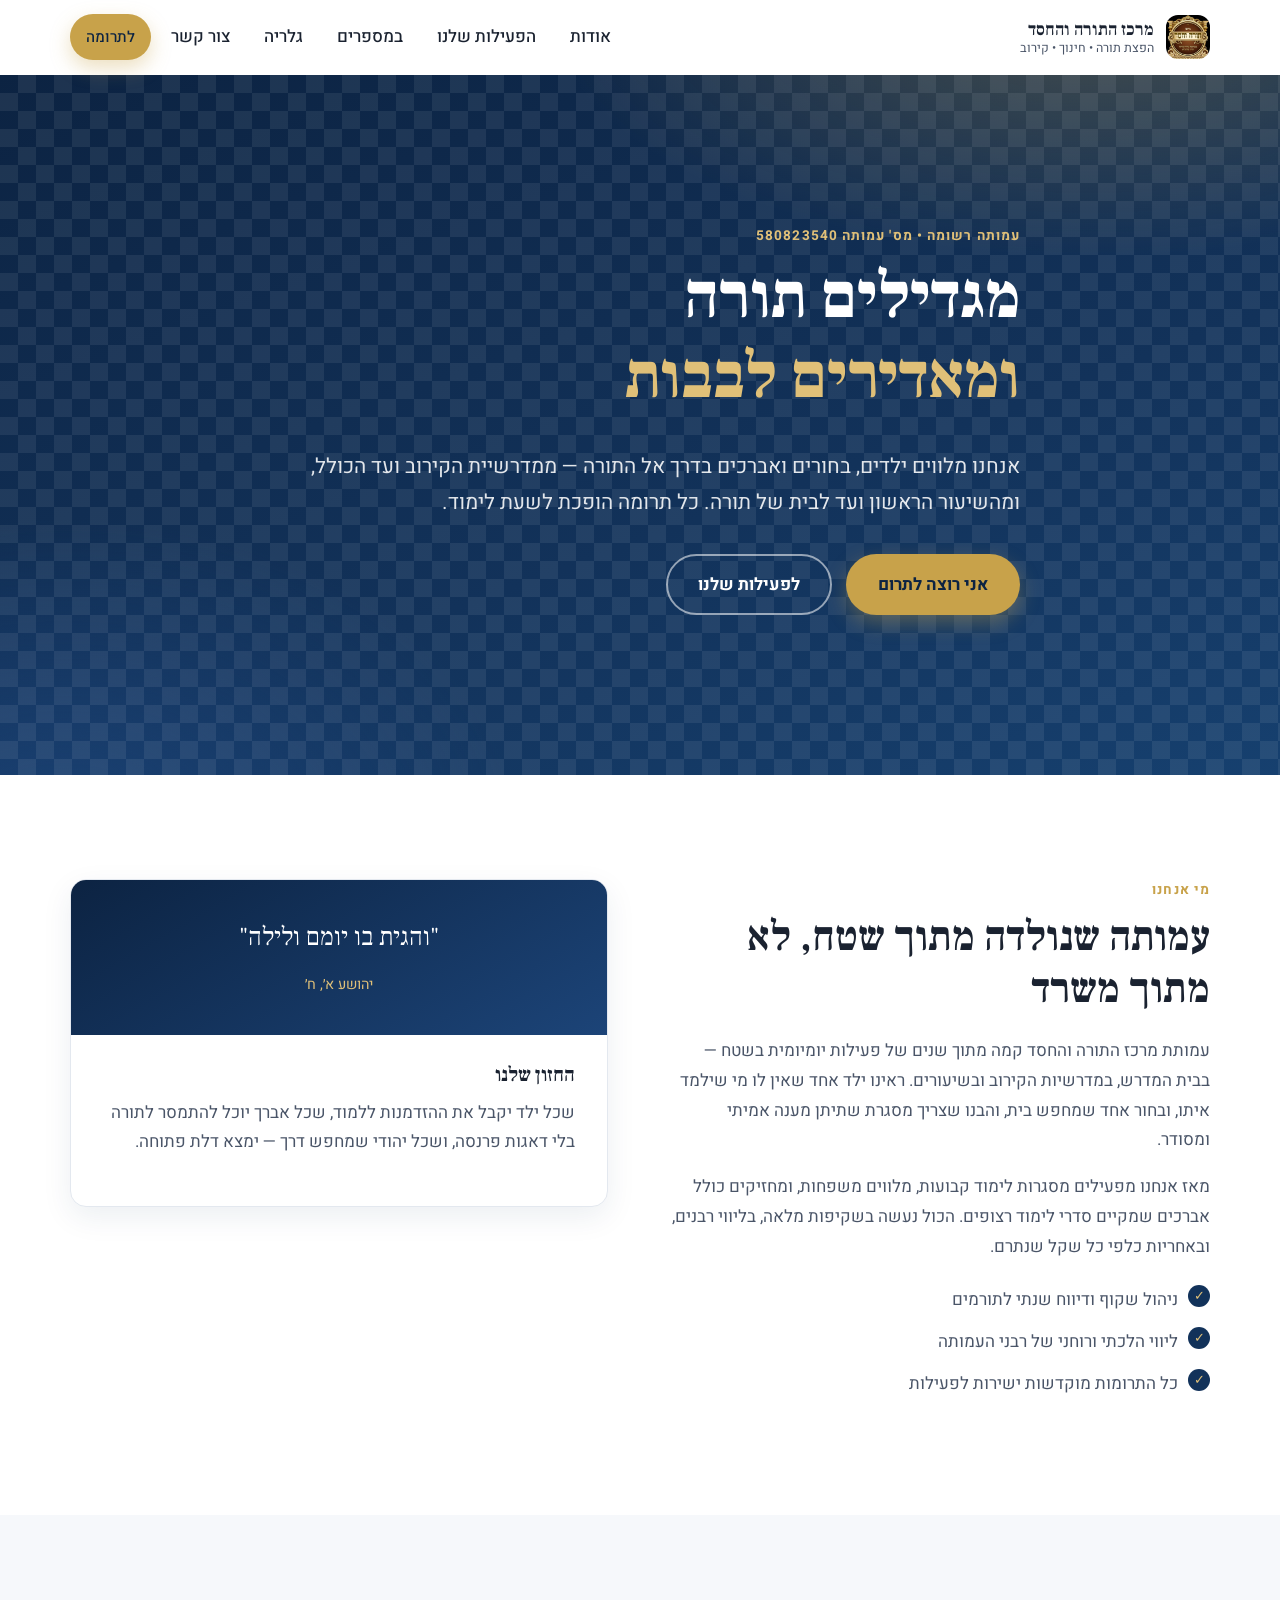
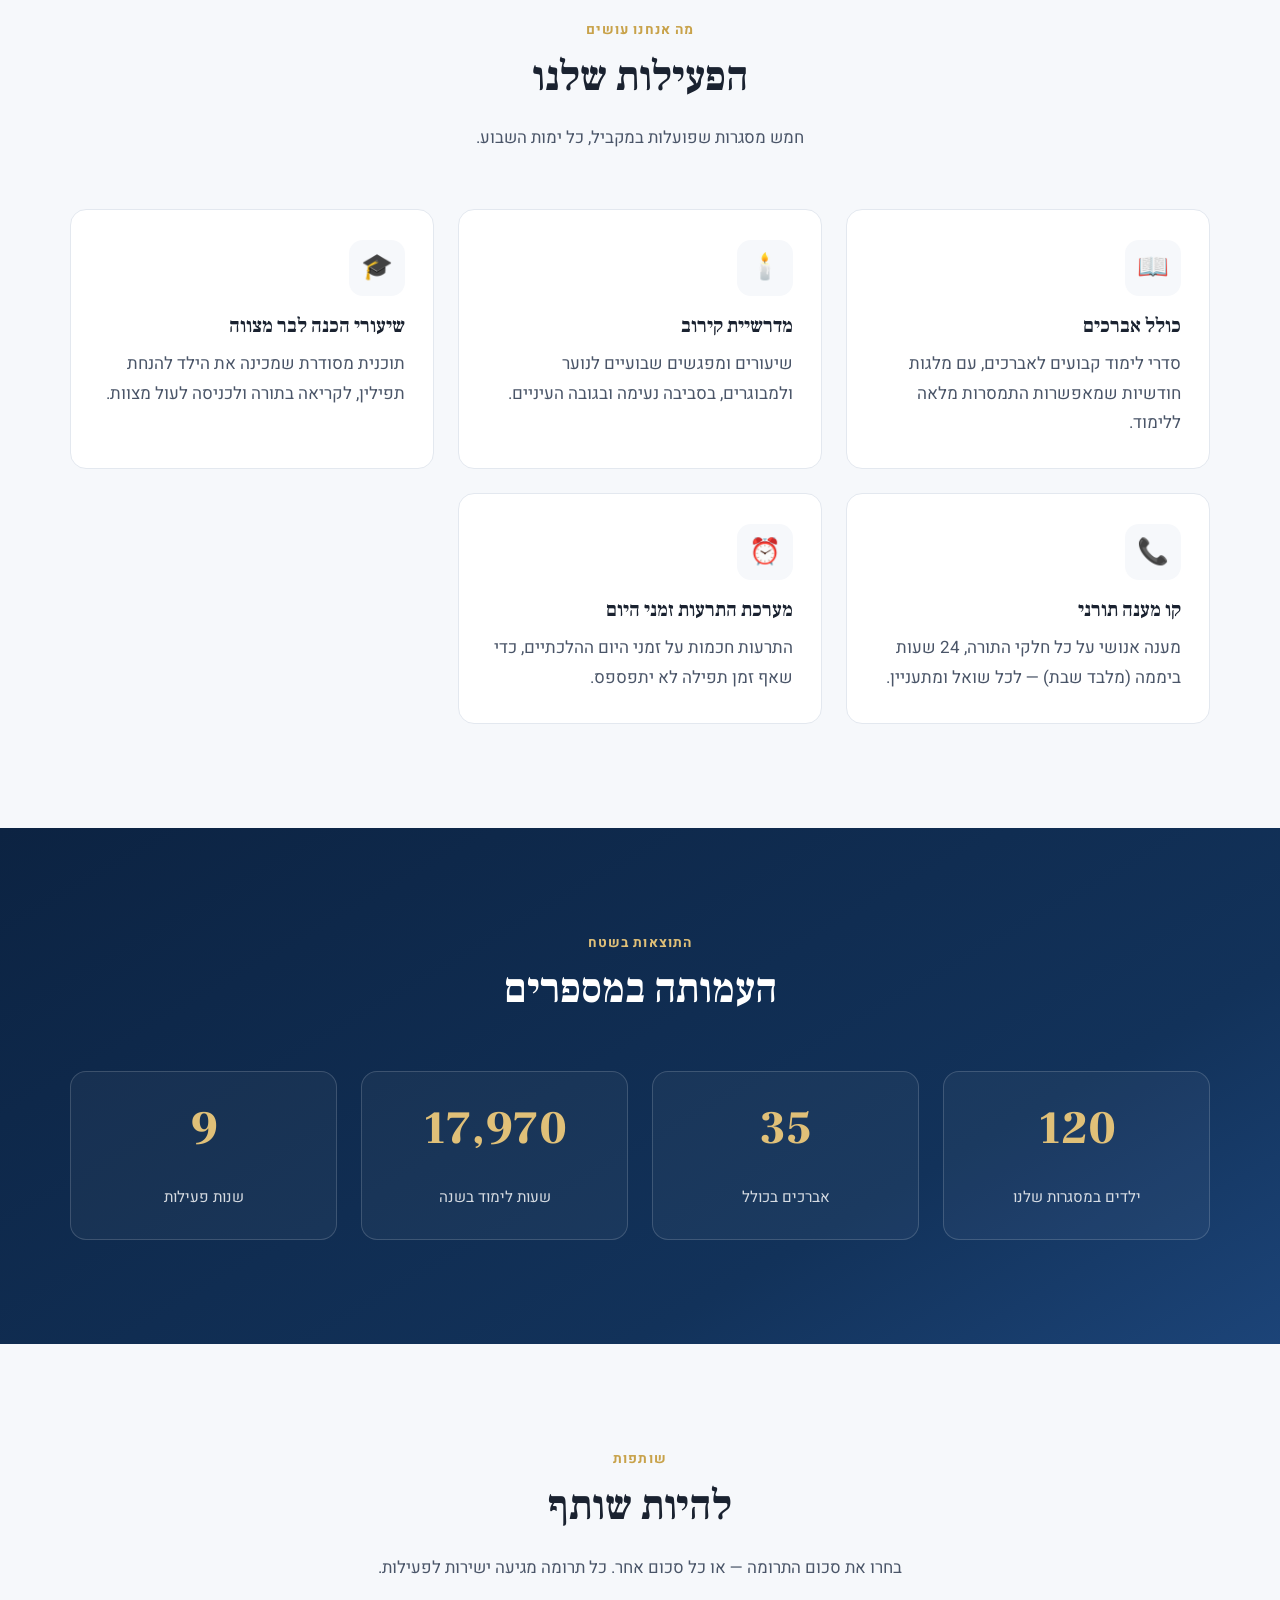
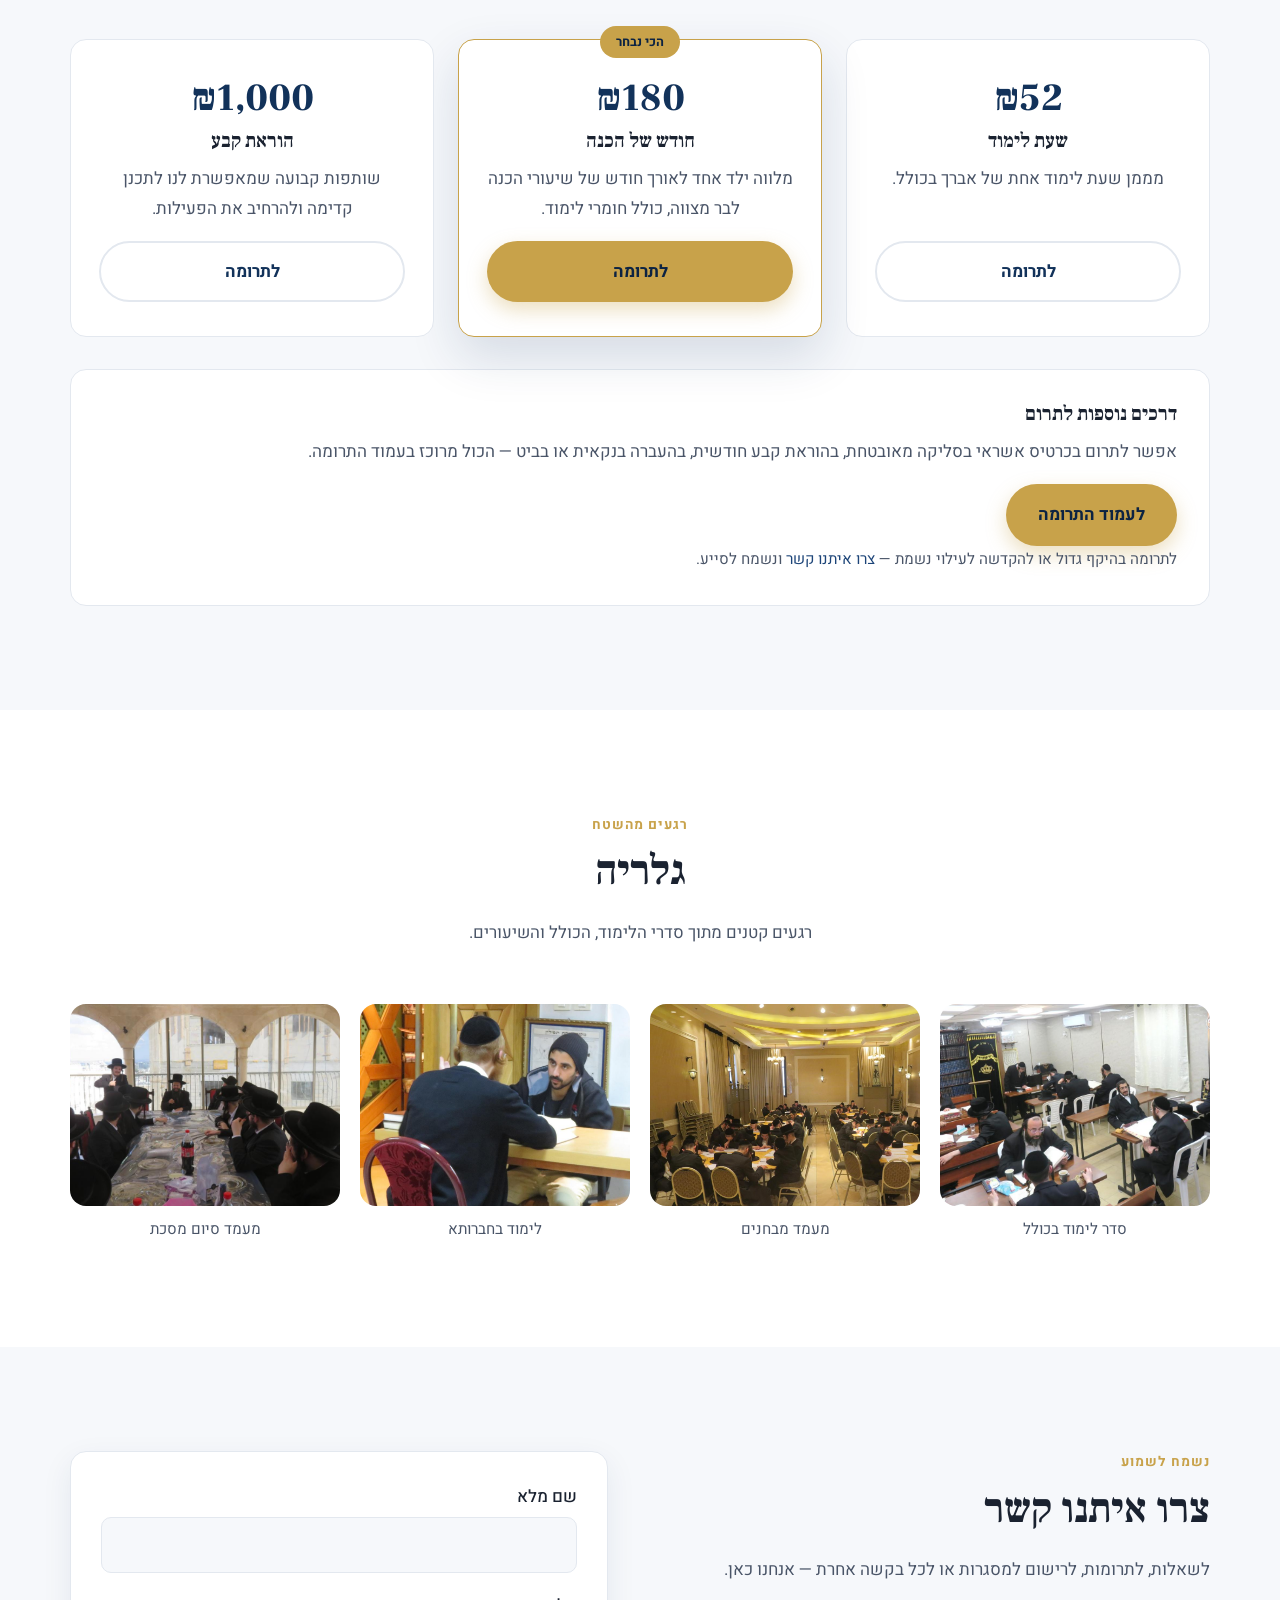
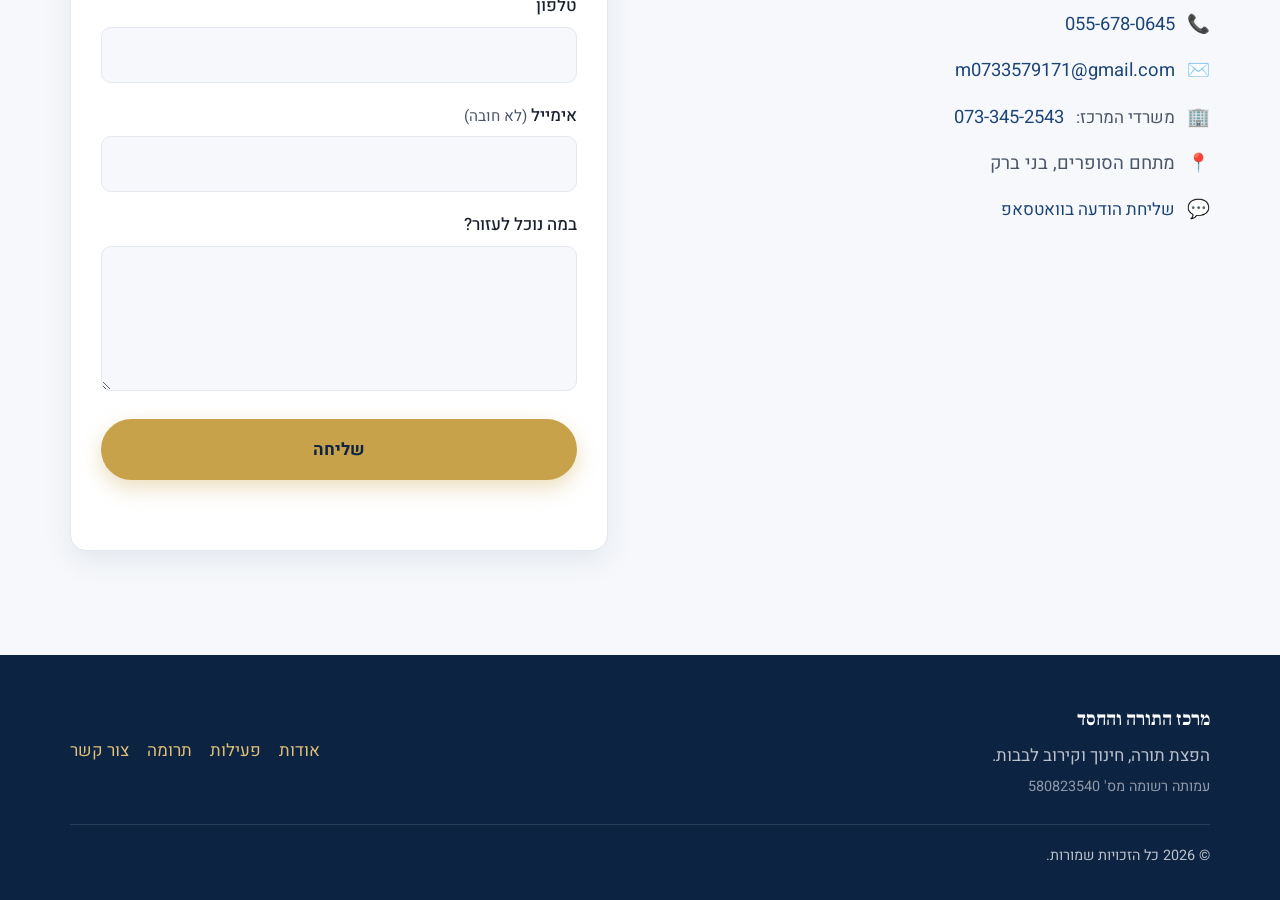
==== commit 43be79b2: "שם העמותה: מרכז התורה והחסד, והפרדת החיידר מהאתר האתר נבנה בטעות בשם 'עמותת תורת שלום' — זה שמו של ה" ====
--- a/index.html
+++ b/index.html
@@ -4,14 +4,14 @@
 <meta charset="utf-8">
 <meta name="viewport" content="width=device-width, initial-scale=1">
 
-<title>עמותת תורת שלום | הפצת תורה, חינוך וקירוב לבבות</title>
-<meta name="description" content="עמותת תורת שלום פועלת להפצת תורה, לחינוך ילדים ולקירוב רחוקים — כולל אברכים, חיידר, מדרשיית קירוב ושיעורי הכנה לבר מצווה.">
+<title>עמותת מרכז התורה והחסד | הפצת תורה, חינוך וקירוב לבבות</title>
+<meta name="description" content="עמותת מרכז התורה והחסד פועלת להפצת תורה ולקירוב רחוקים — כולל אברכים, מדרשיית קירוב, שיעורי הכנה לבר מצווה וקו מענה תורני.">
 <meta name="theme-color" content="#12325a">
 
 <!-- שיתוף ברשתות ובוואטסאפ -->
 <meta property="og:type" content="website">
 <meta property="og:locale" content="he_IL">
-<meta property="og:title" content="עמותת תורת שלום">
+<meta property="og:title" content="עמותת מרכז התורה והחסד">
 <meta property="og:description" content="הפצת תורה, חינוך וקירוב לבבות — שותפים לזכות הרבים.">
 <meta property="og:image" content="assets/img/logo.jpg">
 
@@ -32,7 +32,7 @@
     <a class="brand" href="#top">
       <span class="brand-mark" aria-hidden="true"><img src="assets/img/logo.jpg" alt=""></span>
       <span class="brand-text">
-        <strong data-cfg="orgName">עמותת תורת שלום</strong>
+        <strong data-cfg="orgName">מרכז התורה והחסד</strong>
         <small data-cfg="orgTagline">הפצת תורה • חינוך • קירוב</small>
       </span>
     </a>
@@ -63,7 +63,7 @@
     <p class="eyebrow reveal">עמותה רשומה<span data-cfg-if="amutaNumber"> • מס' עמותה <span data-cfg="amutaNumber"></span></span></p>
     <h1 class="reveal">מגדילים תורה<br><span class="gold">ומאדירים לבבות</span></h1>
     <p class="lead reveal">
-      אנחנו מלווים ילדים, בחורים ואברכים בדרך אל התורה — מהחיידר ועד הכולל,
+      אנחנו מלווים ילדים, בחורים ואברכים בדרך אל התורה — ממדרשיית הקירוב ועד הכולל,
       ומהשיעור הראשון ועד לבית של תורה. כל תרומה הופכת לשעת לימוד.
     </p>
     <div class="hero-cta reveal">
@@ -80,8 +80,8 @@
       <p class="eyebrow">מי אנחנו</p>
       <h2>עמותה שנולדה מתוך שטח, לא מתוך משרד</h2>
       <p>
-        עמותת תורת שלום קמה מתוך שנים של פעילות יומיומית בשטח — בחיידר, בבית המדרש
-        ובמדרשיות הקירוב. ראינו ילד אחד שאין לו מי שילמד איתו, ובחור אחד שמחפש בית,
+        עמותת מרכז התורה והחסד קמה מתוך שנים של פעילות יומיומית בשטח — בבית המדרש,
+        במדרשיות הקירוב ובשיעורים. ראינו ילד אחד שאין לו מי שילמד איתו, ובחור אחד שמחפש בית,
         והבנו שצריך מסגרת שתיתן מענה אמיתי ומסודר.
       </p>
       <p>
@@ -117,7 +117,7 @@
     <header class="section-head reveal">
       <p class="eyebrow">מה אנחנו עושים</p>
       <h2>הפעילות שלנו</h2>
-      <p class="section-sub">שש מסגרות שפועלות במקביל, כל ימות השבוע.</p>
+      <p class="section-sub">חמש מסגרות שפועלות במקביל, כל ימות השבוע.</p>
     </header>
 
     <div class="cards">
@@ -125,12 +125,6 @@
         <div class="card-icon" aria-hidden="true">📖</div>
         <h3>כולל אברכים</h3>
         <p>סדרי לימוד קבועים לאברכים, עם מלגות חודשיות שמאפשרות התמסרות מלאה ללימוד.</p>
-      </article>
-
-      <article class="card reveal">
-        <div class="card-icon" aria-hidden="true">🎒</div>
-        <h3>חיידר תורת שלום</h3>
-        <p>מסגרת חינוכית חמה לילדים, עם צוות מלמדים מסור וליווי אישי לכל ילד.</p>
       </article>
 
       <article class="card reveal">
@@ -196,8 +190,8 @@
       <article class="donate-card featured reveal">
         <span class="ribbon">הכי נבחר</span>
         <p class="donate-amount">₪180</p>
-        <h3>חודש של ילד</h3>
-        <p>מלווה ילד אחד לאורך חודש שלם בחיידר, כולל ספרים וציוד.</p>
+        <h3>חודש של הכנה</h3>
+        <p>מלווה ילד אחד לאורך חודש של שיעורי הכנה לבר מצווה, כולל חומרי לימוד.</p>
         <a class="btn btn-gold" href="donate.html?amount=180">לתרומה</a>
       </article>
 
@@ -231,7 +225,7 @@
     <header class="section-head reveal">
       <p class="eyebrow">רגעים מהשטח</p>
       <h2>גלריה</h2>
-      <p class="section-sub">רגעים קטנים מתוך יום הלימוד, החיידר והשיעורים.</p>
+      <p class="section-sub">רגעים קטנים מתוך סדרי הלימוד, הכולל והשיעורים.</p>
     </header>
     <div class="gallery">
       <figure class="reveal">
@@ -301,7 +295,7 @@
 <footer class="site-footer">
   <div class="wrap footer-inner">
     <div>
-      <strong class="footer-brand" data-cfg="orgName">עמותת תורת שלום</strong>
+      <strong class="footer-brand" data-cfg="orgName">מרכז התורה והחסד</strong>
       <p>הפצת תורה, חינוך וקירוב לבבות.</p>
       <p class="amuta" data-cfg-if="amutaNumber">עמותה רשומה מס' <span data-cfg="amutaNumber"></span></p>
     </div>
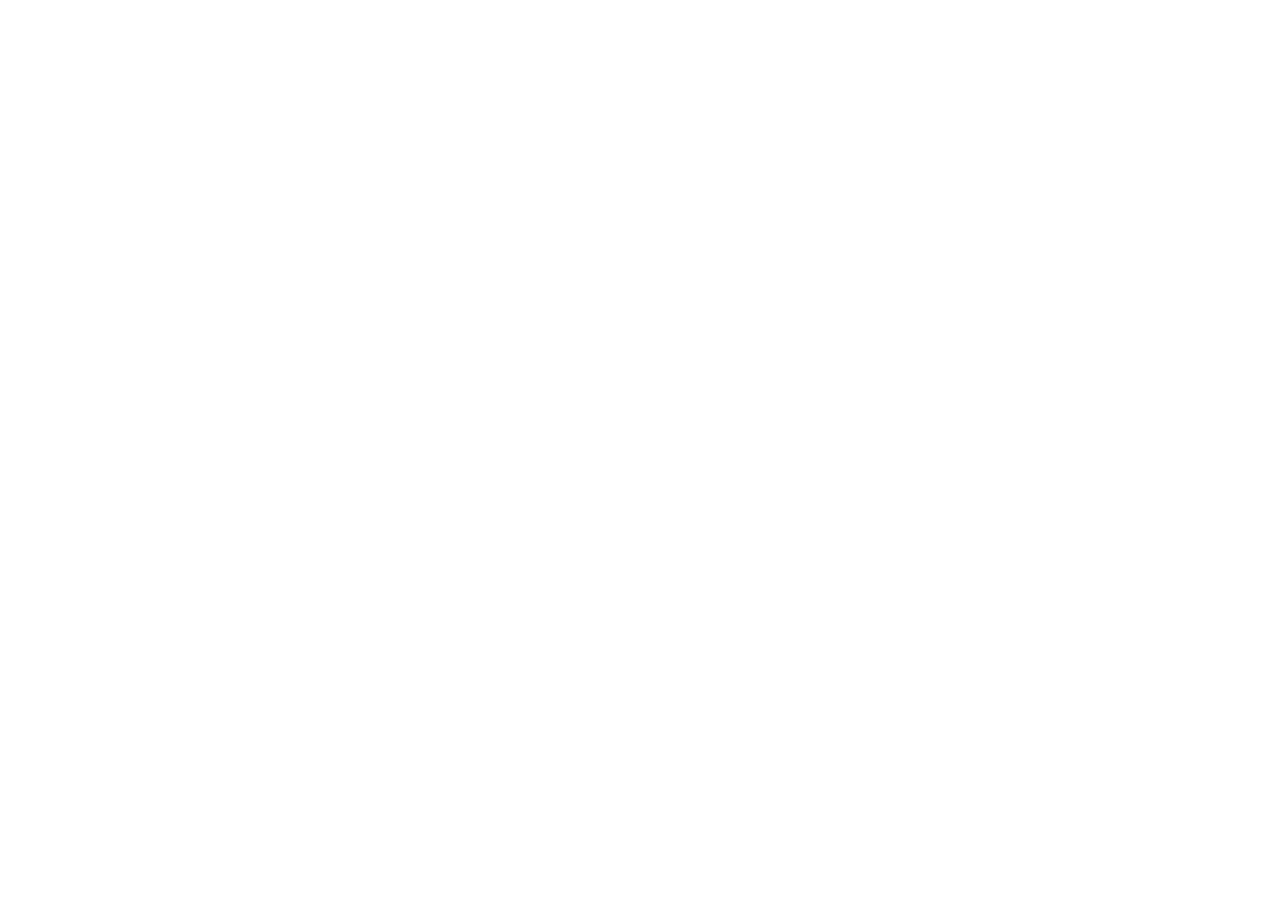
==== commit 7fc9893e: "שדרוג האתר: ממשק חדש, פונקציות נוספות ושכבת אבטחה עיצוב וממשק - מצב לילה מלא (לפי הגדרת המערכת או בב" ====
--- a/index.html
+++ b/index.html
@@ -4,42 +4,72 @@
 <meta charset="utf-8">
 <meta name="viewport" content="width=device-width, initial-scale=1">
 
+<!-- ============================================================
+     מדיניות אבטחת תוכן (CSP)
+     ------------------------------------------------------------
+     ברירת המחדל היא "לא לטעון כלום" ('none'), ומעליה מותר במפורש
+     רק מה שהאתר באמת צריך — והכול מהאתר עצמו ('self').
+     המשמעות: גם אם מישהו יצליח להחדיר תגית סקריפט לעמוד,
+     הדפדפן פשוט יסרב להריץ אותה. אין סקריפטים חיצוניים,
+     אין גופנים מגוגל, אין מעקב ואין פרסומות.
+     ============================================================ -->
+<meta http-equiv="Content-Security-Policy" content="default-src 'none'; base-uri 'none'; script-src 'self'; style-src 'self'; font-src 'self'; img-src 'self' data:; connect-src 'self' https://formspree.io https://*.formspree.io; frame-src 'none'; form-action 'self'; manifest-src 'self'; upgrade-insecure-requests">
+<meta name="referrer" content="strict-origin-when-cross-origin">
+
 <title>עמותת מרכז התורה והחסד | הפצת תורה, חינוך וקירוב לבבות</title>
-<meta name="description" content="עמותת מרכז התורה והחסד פועלת להפצת תורה ולקירוב רחוקים — כולל אברכים, מדרשיית קירוב, שיעורי הכנה לבר מצווה וקו מענה תורני.">
+<meta name="description" content="עמותת מרכז התורה והחסד פועלת להפצת תורה ולקירוב רחוקים — כולל אברכים, מדרשיית קירוב, שיעורי הכנה לבר מצווה וקו מענה תורני. תרומה מאובטחת עם קבלה מוכרת לצורכי מס.">
 <meta name="theme-color" content="#12325a">
+<meta name="author" content="עמותת מרכז התורה והחסד">
 
 <!-- שיתוף ברשתות ובוואטסאפ -->
 <meta property="og:type" content="website">
 <meta property="og:locale" content="he_IL">
+<meta property="og:site_name" content="עמותת מרכז התורה והחסד">
 <meta property="og:title" content="עמותת מרכז התורה והחסד">
 <meta property="og:description" content="הפצת תורה, חינוך וקירוב לבבות — שותפים לזכות הרבים.">
 <meta property="og:image" content="assets/img/logo.jpg">
+<meta name="twitter:card" content="summary_large_image">
 
 <meta name="robots" content="index, follow">
 <link rel="icon" href="assets/img/favicon.svg" type="image/svg+xml">
-<link rel="preconnect" href="https://fonts.googleapis.com">
-<link rel="preconnect" href="https://fonts.gstatic.com" crossorigin>
-<link href="https://fonts.googleapis.com/css2?family=Heebo:wght@300;400;500;700;900&family=Frank+Ruhl+Libre:wght@500;700;900&display=swap" rel="stylesheet">
+<link rel="apple-touch-icon" href="assets/img/logo.jpg">
+<link rel="manifest" href="manifest.webmanifest">
 <link rel="stylesheet" href="assets/css/style.css">
+
+<!-- ההגדרות ושכבת האבטחה נטענות ראשונות, לפני שהעמוד מצויר,
+     כדי שההגנה מפני הטמעה באתר זר תפעל עוד לפני שמוצג תוכן. -->
+<script src="assets/js/config.js"></script>
+<script src="assets/js/security.js"></script>
+<script src="assets/js/apply-config.js" defer></script>
+<script src="assets/js/main.js" defer></script>
 </head>
 <body>
 
 <a class="skip-link" href="#main">דילוג לתוכן הראשי</a>
+<div class="scroll-progress" id="scrollProgress" aria-hidden="true"></div>
 
 <!-- ==================== תפריט עליון ==================== -->
 <header class="site-header" id="siteHeader">
   <div class="wrap header-inner">
     <a class="brand" href="#top">
-      <span class="brand-mark" aria-hidden="true"><img src="assets/img/logo.jpg" alt=""></span>
+      <span class="brand-mark" aria-hidden="true"><img src="assets/img/logo.jpg" alt="" width="46" height="46"></span>
       <span class="brand-text">
         <strong data-cfg="orgName">מרכז התורה והחסד</strong>
         <small data-cfg="orgTagline">הפצת תורה • חינוך • קירוב</small>
+        <small class="hebrew-date" id="hebrewDate" hidden></small>
       </span>
     </a>
 
-    <button class="nav-toggle" id="navToggle" aria-expanded="false" aria-controls="mainNav" aria-label="פתיחת תפריט">
-      <span></span><span></span><span></span>
-    </button>
+    <div class="header-tools">
+      <button class="theme-toggle" type="button" aria-pressed="false" aria-label="מעבר לתצוגה כהה" title="תצוגה כהה" hidden>
+        <span class="icon-moon" aria-hidden="true">🌙</span>
+        <span class="icon-sun" aria-hidden="true">☀️</span>
+      </button>
+
+      <button class="nav-toggle" id="navToggle" aria-expanded="false" aria-controls="mainNav" aria-label="פתיחת תפריט">
+        <span></span><span></span><span></span>
+      </button>
+    </div>
 
     <nav class="main-nav" id="mainNav" aria-label="ניווט ראשי">
       <ul>
@@ -47,6 +77,7 @@
         <li><a href="#activities">הפעילות שלנו</a></li>
         <li><a href="#impact">במספרים</a></li>
         <li><a href="#gallery">גלריה</a></li>
+        <li><a href="#faq">שאלות ותשובות</a></li>
         <li><a href="#contact">צור קשר</a></li>
         <li><a class="btn btn-gold btn-sm" href="donate.html">לתרומה</a></li>
       </ul>
@@ -70,6 +101,12 @@
       <a class="btn btn-gold" href="donate.html">אני רוצה לתרום</a>
       <a class="btn btn-ghost" href="#activities">לפעילות שלנו</a>
     </div>
+
+    <ul class="hero-badges reveal">
+      <li><span aria-hidden="true">🧾</span> <b>קבלה מוכרת</b> לצורכי מס (סעיף 46)</li>
+      <li><span aria-hidden="true">🔒</span> <b>סליקה מאובטחת</b> בתקן PCI</li>
+      <li><span aria-hidden="true">📊</span> <b>שקיפות מלאה</b> בדיווח לתורמים</li>
+    </ul>
   </div>
 </section>
 
@@ -93,6 +130,7 @@
         <li>ניהול שקוף ודיווח שנתי לתורמים</li>
         <li>ליווי הלכתי ורוחני של רבני העמותה</li>
         <li>כל התרומות מוקדשות ישירות לפעילות</li>
+        <li>קבלה מוכרת לצורכי מס על כל תרומה</li>
       </ul>
     </div>
     <div class="about-card reveal">
@@ -125,30 +163,35 @@
         <div class="card-icon" aria-hidden="true">📖</div>
         <h3>כולל אברכים</h3>
         <p>סדרי לימוד קבועים לאברכים, עם מלגות חודשיות שמאפשרות התמסרות מלאה ללימוד.</p>
+        <span class="card-meta">כל ימות השבוע</span>
       </article>
 
       <article class="card reveal">
         <div class="card-icon" aria-hidden="true">🕯️</div>
         <h3>מדרשיית קירוב</h3>
         <p>שיעורים ומפגשים שבועיים לנוער ולמבוגרים, בסביבה נעימה ובגובה העיניים.</p>
+        <span class="card-meta">מפגש שבועי קבוע</span>
       </article>
 
       <article class="card reveal">
         <div class="card-icon" aria-hidden="true">🎓</div>
         <h3>שיעורי הכנה לבר מצווה</h3>
         <p>תוכנית מסודרת שמכינה את הילד להנחת תפילין, לקריאה בתורה ולכניסה לעול מצוות.</p>
+        <span class="card-meta">ליווי אישי לכל ילד</span>
       </article>
 
       <article class="card reveal">
         <div class="card-icon" aria-hidden="true">📞</div>
         <h3>קו מענה תורני</h3>
         <p>מענה אנושי על כל חלקי התורה, 24 שעות ביממה (מלבד שבת) — לכל שואל ומתעניין.</p>
+        <span class="card-meta">24 שעות ביממה</span>
       </article>
 
       <article class="card reveal">
         <div class="card-icon" aria-hidden="true">⏰</div>
         <h3>מערכת התרעות זמני היום</h3>
         <p>התרעות חכמות על זמני היום ההלכתיים, כדי שאף זמן תפילה לא יתפספס.</p>
+        <span class="card-meta">שירות חינם לציבור</span>
       </article>
     </div>
   </div>
@@ -173,6 +216,18 @@
 <!-- ==================== תרומות ==================== -->
 <section class="section section-alt" id="donate">
   <div class="wrap">
+
+    <!-- פס התקדמות של קמפיין — מוצג רק אם הוגדר יעד ב-config.js -->
+    <div class="campaign reveal" id="campaign" hidden>
+      <h3 id="campaignTitle">הקמפיין הנוכחי</h3>
+      <div class="campaign-track" id="campaignMeter" role="progressbar"
+           aria-valuemin="0" aria-valuemax="100" aria-valuenow="0" aria-label="התקדמות הקמפיין">
+        <div class="campaign-bar" id="campaignBar"></div>
+      </div>
+      <p class="campaign-numbers" id="campaignNumbers"></p>
+      <p class="campaign-deadline" id="campaignDeadline" hidden></p>
+    </div>
+
     <header class="section-head reveal">
       <p class="eyebrow">שותפות</p>
       <h2>להיות שותף</h2>
@@ -199,7 +254,7 @@
         <p class="donate-amount">₪1,000</p>
         <h3>הוראת קבע</h3>
         <p>שותפות קבועה שמאפשרת לנו לתכנן קדימה ולהרחיב את הפעילות.</p>
-        <a class="btn btn-outline" href="donate.html?amount=1000&type=monthly">לתרומה</a>
+        <a class="btn btn-outline" href="donate.html?amount=1000&amp;type=monthly">לתרומה</a>
       </article>
     </div>
 
@@ -225,7 +280,7 @@
     <header class="section-head reveal">
       <p class="eyebrow">רגעים מהשטח</p>
       <h2>גלריה</h2>
-      <p class="section-sub">רגעים קטנים מתוך סדרי הלימוד, הכולל והשיעורים.</p>
+      <p class="section-sub">רגעים קטנים מתוך סדרי הלימוד, הכולל והשיעורים. לחיצה על תמונה מגדילה אותה.</p>
     </header>
     <div class="gallery">
       <figure class="reveal">
@@ -245,11 +300,92 @@
         <figcaption>מעמד סיום מסכת</figcaption>
       </figure>
     </div>
+
+    <div class="share-row reveal">
+      <p class="share-label">אוהבים את מה שאנחנו עושים?</p>
+      <button class="share-btn" type="button" data-share="whatsapp"><span aria-hidden="true">💬</span> שיתוף בוואטסאפ</button>
+      <button class="share-btn" type="button" data-share="copy"><span aria-hidden="true">🔗</span> העתקת קישור</button>
+    </div>
+  </div>
+</section>
+
+<!-- ==================== שאלות ותשובות ==================== -->
+<section class="section section-alt" id="faq">
+  <div class="wrap">
+    <header class="section-head center reveal">
+      <p class="eyebrow">לפני שתורמים</p>
+      <h2>שאלות ותשובות</h2>
+      <p class="section-sub">כל מה שחשוב לדעת על התרומה ועל הפעילות.</p>
+    </header>
+
+    <div class="faq reveal">
+      <details class="faq-item">
+        <summary>האם התרומה מוכרת לצורכי מס?</summary>
+        <div class="faq-answer">
+          <p>
+            כן. העמותה מנפיקה קבלה מוכרת לפי סעיף 46 לפקודת מס הכנסה על כל תרומה,
+            והקבלה נשלחת אליכם במייל תוך זמן קצר מרגע התרומה.
+          </p>
+        </div>
+      </details>
+
+      <details class="faq-item">
+        <summary>איך אני יודע שהתשלום מאובטח?</summary>
+        <div class="faq-answer">
+          <p>
+            פרטי כרטיס האשראי לא עוברים דרך האתר שלנו ולא נשמרים בו בכלל.
+            הסליקה מתבצעת אצל חברת הסליקה "נדרים פלוס", בתקן אבטחת המידע PCI-DSS.
+            האתר עצמו מוגש בחיבור מוצפן (HTTPS) בלבד.
+          </p>
+        </div>
+      </details>
+
+      <details class="faq-item">
+        <summary>אפשר לתרום בהוראת קבע חודשית?</summary>
+        <div class="faq-answer">
+          <p>
+            בוודאי, וזו הדרך שהכי עוזרת לנו. בעמוד התרומה בוחרים "הוראת קבע חודשית",
+            קובעים סכום ומספר חודשים, ואפשר להפסיק בכל שלב בפנייה אלינו.
+          </p>
+        </div>
+      </details>
+
+      <details class="faq-item">
+        <summary>לאן הכסף הולך בפועל?</summary>
+        <div class="faq-answer">
+          <p>
+            למלגות לאברכי הכולל, לשיעורי ההכנה לבר מצווה, למדרשיית הקירוב
+            ולתפעול קו המענה התורני. אנחנו מדווחים לתורמים על הפעילות,
+            ותמיד אפשר לבקש פירוט — נשמח להראות.
+          </p>
+        </div>
+      </details>
+
+      <details class="faq-item">
+        <summary>אפשר להקדיש את התרומה לעילוי נשמת או לרפואה שלמה?</summary>
+        <div class="faq-answer">
+          <p>
+            כן. בעמוד התרומה יש שדה ייעודי להקדשה, והשם ייכתב וילווה את הלימוד.
+            להנצחה מיוחדת או לתרומה בהיקף גדול — <a href="#contact">צרו קשר</a> ונסייע אישית.
+          </p>
+        </div>
+      </details>
+
+      <details class="faq-item">
+        <summary>איך אפשר לרשום ילד לשיעורי ההכנה?</summary>
+        <div class="faq-answer">
+          <p>
+            פשוט מאוד — משאירים פרטים בטופס למטה או מתקשרים,
+            ואנחנו חוזרים אליכם עם כל הפרטים על המסגרת המתאימה.
+          </p>
+        </div>
+      </details>
+    </div>
   </div>
 </section>
 
 <!-- ==================== צור קשר ==================== -->
-<section class="section section-alt" id="contact">
+<section class="section" id="contact">
   <div class="wrap grid-2">
     <div class="reveal">
       <p class="eyebrow">נשמח לשמוע</p>
@@ -261,30 +397,41 @@
         <li data-cfg-if="email"><span aria-hidden="true">✉️</span><a data-cfg-href="email" href="#"><span data-cfg="email"></span></a></li>
         <li data-cfg-if="officePhone"><span aria-hidden="true">🏢</span>משרדי המרכז: <a data-cfg-href="officePhone" href="#"><span data-cfg="officePhone"></span></a></li>
         <li data-cfg-if="address"><span aria-hidden="true">📍</span><span data-cfg="address"></span></li>
-        <li data-cfg-if="whatsapp"><span aria-hidden="true">💬</span><a data-cfg-href="whatsapp" href="#" target="_blank" rel="noopener">שליחת הודעה בוואטסאפ</a></li>
+        <li data-cfg-if="whatsapp"><span aria-hidden="true">💬</span><a data-cfg-href="whatsapp" href="#">שליחת הודעה בוואטסאפ</a></li>
       </ul>
     </div>
 
     <!-- הטופס מוגדר דרך assets/js/config.js — ראו README -->
-    <form class="contact-form reveal" id="contactForm" novalidate>
+    <form class="contact-form reveal" id="contactForm" novalidate autocomplete="on">
       <div class="field">
         <label for="name">שם מלא</label>
-        <input type="text" id="name" name="name" autocomplete="name" required>
+        <input type="text" id="name" name="name" autocomplete="name" maxlength="80" required>
       </div>
       <div class="field">
         <label for="phone">טלפון</label>
-        <input type="tel" id="phone" name="phone" autocomplete="tel" required>
+        <input type="tel" id="phone" name="phone" autocomplete="tel" maxlength="25" required>
       </div>
       <div class="field">
         <label for="email">אימייל <span class="opt">(לא חובה)</span></label>
-        <input type="email" id="email" name="email" autocomplete="email">
+        <input type="email" id="email" name="email" autocomplete="email" maxlength="120">
       </div>
       <div class="field">
         <label for="message">במה נוכל לעזור?</label>
-        <textarea id="message" name="message" rows="4" required></textarea>
-      </div>
+        <textarea id="message" name="message" rows="4" maxlength="2000" required></textarea>
+      </div>
+
+      <!-- שדה מלכודת לרובוטים: בני אדם לא רואים אותו ולא ממלאים אותו -->
+      <div class="field-trap" aria-hidden="true">
+        <label for="website">אל תמלאו שדה זה</label>
+        <input type="text" id="website" name="website" tabindex="-1" autocomplete="off">
+      </div>
+
       <button class="btn btn-gold btn-block" type="submit">שליחה</button>
       <p class="form-status" id="formStatus" role="status" aria-live="polite"></p>
+      <p class="form-privacy">
+        הפרטים משמשים אך ורק כדי לחזור אליכם. אין באתר מעקב, אין פרסומות,
+        ואיננו מעבירים פרטים לאף גורם אחר.
+      </p>
     </form>
   </div>
 </section>
@@ -298,10 +445,16 @@
       <strong class="footer-brand" data-cfg="orgName">מרכז התורה והחסד</strong>
       <p>הפצת תורה, חינוך וקירוב לבבות.</p>
       <p class="amuta" data-cfg-if="amutaNumber">עמותה רשומה מס' <span data-cfg="amutaNumber"></span></p>
+      <ul class="footer-contact">
+        <li data-cfg-if="phone"><a data-cfg-href="phone" href="#"><span data-cfg="phone"></span></a></li>
+        <li data-cfg-if="email"><a data-cfg-href="email" href="#"><span data-cfg="email"></span></a></li>
+        <li data-cfg-if="address"><span data-cfg="address"></span></li>
+      </ul>
     </div>
     <nav aria-label="ניווט תחתון">
       <a href="#about">אודות</a>
       <a href="#activities">פעילות</a>
+      <a href="#faq">שאלות ותשובות</a>
       <a href="donate.html">תרומה</a>
       <a href="#contact">צור קשר</a>
     </nav>
@@ -310,9 +463,7 @@
 </footer>
 
 <a class="float-donate" href="donate.html" aria-label="מעבר לעמוד התרומות">לתרומה ❤</a>
-
-<script src="assets/js/config.js"></script>
-<script src="assets/js/apply-config.js" defer></script>
-<script src="assets/js/main.js" defer></script>
+<button class="back-to-top" id="backToTop" type="button" aria-label="חזרה לראש העמוד">↑</button>
+
 </body>
 </html>
--- a/assets/css/style.css
+++ b/assets/css/style.css
@@ -1,35 +1,134 @@
 /* ============================================================
-   עמותת תורת שלום — גיליון עיצוב ראשי
+   מרכז התורה והחסד — גיליון העיצוב הראשי
+   ------------------------------------------------------------
    כל הצבעים והמידות מרוכזים במשתנים למטה, כדי שיהיה קל לשנות.
+   האתר תומך בתצוגה בהירה ובתצוגה כהה (מצב לילה):
+     • ברירת מחדל — לפי ההגדרה של מערכת ההפעלה של הגולש.
+     • בחירה ידנית — נשמרת בדפדפן ומסומנת ב-<html data-theme="dark">.
    ============================================================ */
 
+@import url("fonts.css");
+
+/* ==================== משתני העיצוב ==================== */
 :root {
   /* ---- לעריכה: צבעי המותג ---- */
-  --navy:        #12325a;
-  --navy-dark:   #0c2342;
-  --navy-soft:   #1c4478;
+  --brand:       #12325a;
+  --brand-dark:  #0c2342;
+  --brand-soft:  #1c4478;
   --gold:        #c8a24a;
   --gold-light:  #e0c078;
-  --ink:         #1a2230;
+  --gold-deep:   #a8842f;
+
+  /* ---- משטחים וטקסט ---- */
+  --bg:          #ffffff;
+  --bg-alt:      #f5f8fc;
+  --surface:     #ffffff;
+  --surface-2:   #ffffff;
+  --ink:         #16202f;
   --body:        #4a5568;
+  --muted:       #7b8798;
   --line:        #e3e8ef;
-  --bg:          #ffffff;
-  --bg-alt:      #f6f8fb;
-
-  --radius:      16px;
-  --radius-sm:   10px;
+  --line-strong: #cfd8e4;
+
+  /* ---- על רקע כהה ---- */
+  --on-dark:       #f2f6fb;
+  --on-dark-muted: #b9c9dd;
+
+  --ok:          #1f7a4d;
+  --ok-bg:       #e8f6ee;
+  --err:         #b32d3a;
+  --err-bg:      #fdecee;
+  --warn:        #8a6100;
+  --warn-bg:     #fff5e0;
+
+  --radius:      18px;
+  --radius-sm:   11px;
+  --radius-lg:   26px;
   --shadow:      0 10px 30px rgba(18, 50, 90, .08);
-  --shadow-lg:   0 20px 50px rgba(18, 50, 90, .14);
+  --shadow-lg:   0 22px 55px rgba(18, 50, 90, .16);
+  --shadow-gold: 0 10px 26px rgba(200, 162, 74, .32);
+
   --wrap:        1140px;
   --header-h:    74px;
   --ease:        cubic-bezier(.22, .61, .36, 1);
-}
-
+
+  color-scheme: light;
+}
+
+/* ---- מצב לילה לפי הגדרת המערכת ---- */
+@media (prefers-color-scheme: dark) {
+  :root:not([data-theme="light"]) {
+    --brand:       #2f5f9e;
+    --brand-dark:  #0b1622;
+    --brand-soft:  #7fa9dd;
+    --gold:        #d9b768;
+    --gold-light:  #ecd292;
+    --gold-deep:   #b7913f;
+
+    --bg:          #0b1622;
+    --bg-alt:      #101d2c;
+    --surface:     #13212f;
+    --surface-2:   #17283a;
+    --ink:         #eef3f9;
+    --body:        #a9bbd0;
+    --muted:       #8397ae;
+    --line:        #22374d;
+    --line-strong: #31506e;
+
+    --ok:          #6ddba1;
+    --ok-bg:       #103324;
+    --err:         #ff8f9c;
+    --err-bg:      #3a1219;
+    --warn:        #ffd07a;
+    --warn-bg:     #392b0d;
+
+    --shadow:      0 10px 30px rgba(0, 0, 0, .40);
+    --shadow-lg:   0 22px 55px rgba(0, 0, 0, .55);
+    --shadow-gold: 0 10px 26px rgba(217, 183, 104, .22);
+
+    color-scheme: dark;
+  }
+}
+
+/* ---- מצב לילה בבחירה ידנית ---- */
+:root[data-theme="dark"] {
+  --brand:       #2f5f9e;
+  --brand-dark:  #0b1622;
+  --brand-soft:  #7fa9dd;
+  --gold:        #d9b768;
+  --gold-light:  #ecd292;
+  --gold-deep:   #b7913f;
+
+  --bg:          #0b1622;
+  --bg-alt:      #101d2c;
+  --surface:     #13212f;
+  --surface-2:   #17283a;
+  --ink:         #eef3f9;
+  --body:        #a9bbd0;
+  --muted:       #8397ae;
+  --line:        #22374d;
+  --line-strong: #31506e;
+
+  --ok:          #6ddba1;
+  --ok-bg:       #103324;
+  --err:         #ff8f9c;
+  --err-bg:      #3a1219;
+  --warn:        #ffd07a;
+  --warn-bg:     #392b0d;
+
+  --shadow:      0 10px 30px rgba(0, 0, 0, .40);
+  --shadow-lg:   0 22px 55px rgba(0, 0, 0, .55);
+  --shadow-gold: 0 10px 26px rgba(217, 183, 104, .22);
+
+  color-scheme: dark;
+}
+
+/* ==================== בסיס ==================== */
 * { box-sizing: border-box; }
 
 html {
   scroll-behavior: smooth;
-  scroll-padding-top: calc(var(--header-h) + 12px);
+  scroll-padding-top: calc(var(--header-h) + 16px);
 }
 
 body {
@@ -40,9 +139,14 @@
   color: var(--body);
   background: var(--bg);
   -webkit-font-smoothing: antialiased;
-}
-
-h1, h2, h3, .brand strong, .stat-num, .donate-amount {
+  overflow-x: hidden;
+  transition: background-color .3s var(--ease), color .3s var(--ease);
+}
+
+body.nav-open { overflow: hidden; }
+
+h1, h2, h3, h4,
+.brand strong, .stat-num, .donate-amount {
   font-family: "Frank Ruhl Libre", "Heebo", Georgia, serif;
   color: var(--ink);
   line-height: 1.25;
@@ -50,15 +154,20 @@
   font-weight: 700;
 }
 
-h1 { font-size: clamp(2.2rem, 6vw, 4rem); font-weight: 900; }
+h1 { font-size: clamp(2.2rem, 6vw, 4rem); font-weight: 900; letter-spacing: -.01em; }
 h2 { font-size: clamp(1.7rem, 3.6vw, 2.6rem); }
 h3 { font-size: 1.25rem; }
+h4 { font-size: 1.05rem; }
 p  { margin: 0 0 1em; }
 
-a { color: var(--navy-soft); text-decoration: none; }
+a { color: var(--brand-soft); text-decoration: none; }
 a:hover { text-decoration: underline; }
 
 img { max-width: 100%; display: block; }
+
+strong { color: var(--ink); }
+
+hr { border: 0; border-top: 1px solid var(--line); margin: 2.5rem 0; }
 
 code {
   background: var(--bg-alt);
@@ -68,11 +177,22 @@
   font-size: .9em;
   direction: ltr;
   display: inline-block;
+  color: var(--ink);
 }
 
 .wrap {
   width: min(100% - 40px, var(--wrap));
   margin-inline: auto;
+}
+
+.visually-hidden {
+  position: absolute !important;
+  width: 1px; height: 1px;
+  padding: 0; margin: -1px;
+  overflow: hidden;
+  clip: rect(0 0 0 0);
+  white-space: nowrap;
+  border: 0;
 }
 
 .skip-link {
@@ -80,16 +200,51 @@
   inset-inline-start: -9999px;
   top: 0;
   background: var(--gold);
-  color: var(--navy-dark);
+  color: #0c2342;
   padding: 10px 18px;
   z-index: 999;
   border-radius: 0 0 var(--radius-sm) var(--radius-sm);
+  font-weight: 700;
 }
 .skip-link:focus { inset-inline-start: 12px; }
 
 :focus-visible {
   outline: 3px solid var(--gold);
   outline-offset: 3px;
+  border-radius: 4px;
+}
+
+::selection { background: var(--gold); color: #0c2342; }
+
+/* ==================== הגנה מפני הטמעה באתר זר ==================== */
+html[data-framed="true"] body > * { display: none !important; }
+
+html[data-framed="true"] body::before {
+  content: "מטעמי אבטחה האתר אינו נפתח בתוך אתר אחר. אנא פתחו אותו בחלון נפרד.";
+  display: flex;
+  align-items: center;
+  justify-content: center;
+  text-align: center;
+  min-height: 100vh;
+  padding: 40px;
+  font-family: "Heebo", Arial, sans-serif;
+  font-size: 18px;
+  font-weight: 700;
+  color: var(--on-dark);
+  background: var(--brand-dark);
+}
+
+/* ==================== פס התקדמות גלילה ==================== */
+.scroll-progress {
+  position: fixed;
+  inset-block-start: 0;
+  inset-inline: 0;
+  height: 3px;
+  background: linear-gradient(90deg, var(--gold), var(--gold-light));
+  transform: scaleX(0);
+  transform-origin: right center;
+  z-index: 120;
+  pointer-events: none;
 }
 
 /* ==================== כפתורים ==================== */
@@ -104,561 +259,769 @@
   font: inherit;
   font-weight: 700;
   cursor: pointer;
+  text-align: center;
   transition: transform .2s var(--ease), box-shadow .2s var(--ease),
-              background-color .2s var(--ease), color .2s var(--ease);
+              background-color .2s var(--ease), color .2s var(--ease),
+              border-color .2s var(--ease);
 }
 .btn:hover { text-decoration: none; transform: translateY(-2px); }
+.btn:active { transform: translateY(0); }
 .btn-sm    { padding: 9px 20px; font-size: .95rem; }
 .btn-block { width: 100%; }
+.btn[disabled] { opacity: .55; cursor: not-allowed; transform: none; }
 
 .btn-gold {
   background: var(--gold);
-  color: var(--navy-dark);
-  box-shadow: 0 8px 20px rgba(200, 162, 74, .35);
+  color: #0c2342;
+  box-shadow: var(--shadow-gold);
 }
 .btn-gold:hover { background: var(--gold-light); }
 
 .btn-ghost {
   background: transparent;
-  color: #fff;
-  border-color: rgba(255, 255, 255, .55);
-}
-.btn-ghost:hover { background: rgba(255, 255, 255, .12); }
+  color: var(--on-dark);
+  border-color: rgba(255, 255, 255, .45);
+}
+.btn-ghost:hover { background: rgba(255, 255, 255, .12); border-color: var(--on-dark); }
+.btn-ghost.dark { color: var(--ink); border-color: var(--line-strong); }
+.btn-ghost.dark:hover { background: var(--bg-alt); }
 
 .btn-outline {
   background: transparent;
-  color: var(--navy);
-  border-color: var(--line);
-}
-.btn-outline:hover { border-color: var(--navy); background: var(--bg-alt); }
-
-/* ==================== תפריט ==================== */
+  color: var(--brand-soft);
+  border-color: var(--line-strong);
+}
+.btn-outline:hover { background: var(--bg-alt); border-color: var(--brand-soft); }
+
+/* ==================== תפריט עליון ==================== */
 .site-header {
   position: sticky;
   top: 0;
   z-index: 100;
-  background: rgba(255, 255, 255, .92);
-  backdrop-filter: blur(10px);
+  background: color-mix(in srgb, var(--bg) 88%, transparent);
+  backdrop-filter: saturate(160%) blur(12px);
+  -webkit-backdrop-filter: saturate(160%) blur(12px);
   border-bottom: 1px solid transparent;
-  transition: box-shadow .25s var(--ease), border-color .25s var(--ease);
+  transition: box-shadow .25s var(--ease), border-color .25s var(--ease),
+              background-color .25s var(--ease);
 }
 .site-header.scrolled {
-  box-shadow: 0 4px 20px rgba(18, 50, 90, .08);
-  border-color: var(--line);
+  box-shadow: 0 6px 24px rgba(18, 50, 90, .10);
+  border-bottom-color: var(--line);
 }
 
 .header-inner {
-  height: var(--header-h);
+  min-height: var(--header-h);
   display: flex;
   align-items: center;
+  gap: 16px;
   justify-content: space-between;
-  gap: 16px;
 }
 
 .brand { display: flex; align-items: center; gap: 12px; color: inherit; }
 .brand:hover { text-decoration: none; }
+
 .brand-mark {
-  width: 44px;
-  height: 44px;
-  flex: 0 0 44px;
+  width: 46px; height: 46px;
+  border-radius: 13px;
+  overflow: hidden;
+  flex: none;
+  box-shadow: 0 4px 14px rgba(18, 50, 90, .18);
+  background: var(--surface);
+}
+.brand-mark img { width: 100%; height: 100%; object-fit: cover; }
+
+.brand-text { display: flex; flex-direction: column; line-height: 1.2; }
+.brand-text strong { font-size: 1.16rem; margin: 0; color: var(--ink); }
+.brand-text small { font-size: .78rem; color: var(--muted); }
+
+.hebrew-date {
+  font-size: .78rem;
+  color: var(--gold-deep);
+  font-weight: 500;
+  margin-top: 1px;
+}
+
+.header-tools { display: flex; align-items: center; gap: 8px; }
+
+.theme-toggle {
+  width: 40px; height: 40px;
+  flex: none;
   display: grid;
   place-items: center;
-  border-radius: 12px;
-  background: linear-gradient(140deg, var(--navy), var(--navy-soft));
-  color: var(--gold-light);
-  font-weight: 700;
-  font-size: .95rem;
-  overflow: hidden;
-}
-.brand-mark img { width: 100%; height: 100%; object-fit: cover; }
-.brand-text { display: flex; flex-direction: column; line-height: 1.2; }
-.brand-text strong { font-size: 1.1rem; margin: 0; }
-.brand-text small { color: var(--body); font-size: .78rem; }
-
-.main-nav ul {
-  display: flex;
-  align-items: center;
-  gap: 6px;
-  list-style: none;
-  margin: 0;
-  padding: 0;
-}
-.main-nav a {
-  display: block;
-  padding: 8px 14px;
-  border-radius: 999px;
+  border: 1px solid var(--line);
+  border-radius: 50%;
+  background: var(--surface);
   color: var(--ink);
-  font-weight: 500;
-}
-.main-nav a:hover { background: var(--bg-alt); text-decoration: none; }
-.main-nav a.btn { color: var(--navy-dark); }
+  cursor: pointer;
+  font-size: 1.05rem;
+  transition: background-color .2s var(--ease), border-color .2s var(--ease), transform .2s var(--ease);
+}
+.theme-toggle:hover { background: var(--bg-alt); border-color: var(--line-strong); transform: rotate(-12deg); }
+.theme-toggle .icon-sun  { display: none; }
+.theme-toggle .icon-moon { display: block; }
+.theme-toggle[aria-pressed="true"] .icon-sun  { display: block; }
+.theme-toggle[aria-pressed="true"] .icon-moon { display: none; }
 
 .nav-toggle {
   display: none;
-  width: 46px;
-  height: 46px;
+  flex-direction: column;
+  align-items: center;
+  justify-content: center;
+  width: 44px; height: 44px;
   border: 1px solid var(--line);
   border-radius: 12px;
-  background: #fff;
+  background: var(--surface);
   cursor: pointer;
-  padding: 12px;
+  padding: 0;
+  gap: 5px;
 }
 .nav-toggle span {
   display: block;
-  height: 2px;
+  width: 20px; height: 2px;
   background: var(--ink);
   border-radius: 2px;
   transition: transform .25s var(--ease), opacity .2s var(--ease);
 }
-.nav-toggle span + span { margin-top: 5px; }
 .nav-toggle[aria-expanded="true"] span:nth-child(1) { transform: translateY(7px) rotate(45deg); }
 .nav-toggle[aria-expanded="true"] span:nth-child(2) { opacity: 0; }
 .nav-toggle[aria-expanded="true"] span:nth-child(3) { transform: translateY(-7px) rotate(-45deg); }
 
+.main-nav ul {
+  display: flex;
+  align-items: center;
+  gap: 4px;
+  list-style: none;
+  margin: 0; padding: 0;
+}
+.main-nav a {
+  display: inline-block;
+  padding: 8px 14px;
+  border-radius: 999px;
+  color: var(--body);
+  font-weight: 500;
+  font-size: .98rem;
+  transition: color .2s var(--ease), background-color .2s var(--ease);
+}
+.main-nav a:hover { color: var(--ink); background: var(--bg-alt); text-decoration: none; }
+.main-nav a.current { color: var(--ink); background: var(--bg-alt); font-weight: 700; }
+.main-nav a.btn { color: #0c2342; }
+.main-nav a.btn:hover { background: var(--gold-light); }
+
+.back-link { color: var(--body); font-weight: 500; white-space: nowrap; }
+
 /* ==================== כותרת ראשית ==================== */
 .hero {
   position: relative;
-  color: #fff;
-  padding: clamp(80px, 14vw, 150px) 0 clamp(90px, 15vw, 160px);
+  color: var(--on-dark);
+  padding: clamp(80px, 13vw, 150px) 0 clamp(70px, 11vw, 120px);
   overflow: hidden;
-}
+  isolation: isolate;
+}
+
 .hero-bg {
   position: absolute;
   inset: 0;
+  z-index: -2;
   background:
-    radial-gradient(900px 420px at 85% -10%, rgba(200, 162, 74, .30), transparent 60%),
-    radial-gradient(700px 500px at 5% 110%, rgba(28, 68, 120, .85), transparent 65%),
-    linear-gradient(160deg, var(--navy-dark), var(--navy) 60%, #16406f);
-}
+    radial-gradient(1100px 520px at 78% -8%, rgba(200, 162, 74, .30), transparent 62%),
+    radial-gradient(760px 420px at 8% 108%, rgba(127, 169, 221, .22), transparent 60%),
+    linear-gradient(155deg, #0c2342 0%, #12325a 48%, #1c4478 100%);
+}
+
+/* דוגמת רקע עדינה — מעוין קטן חוזר */
 .hero-bg::after {
   content: "";
   position: absolute;
   inset: 0;
-  opacity: .07;
-  background-image:
-    linear-gradient(45deg, #fff 25%, transparent 25%, transparent 75%, #fff 75%),
-    linear-gradient(45deg, #fff 25%, transparent 25%, transparent 75%, #fff 75%);
-  background-size: 36px 36px;
-  background-position: 0 0, 18px 18px;
-}
+  opacity: .16;
+  background-image: url("data:image/svg+xml,%3Csvg xmlns='http://www.w3.org/2000/svg' width='56' height='56' viewBox='0 0 56 56'%3E%3Cpath d='M28 6 50 28 28 50 6 28z' fill='none' stroke='%23ffffff' stroke-width='.7'/%3E%3C/svg%3E");
+}
+
 .hero-inner { position: relative; max-width: 760px; }
-.hero h1 { color: #fff; }
+
+.hero h1 { color: #fff; margin-bottom: .3em; }
 .hero .gold { color: var(--gold-light); }
+
 .hero .lead {
-  font-size: clamp(1.05rem, 2.2vw, 1.3rem);
-  color: rgba(255, 255, 255, .88);
+  font-size: clamp(1.05rem, 2vw, 1.25rem);
+  color: var(--on-dark-muted);
   max-width: 60ch;
 }
-.hero-cta { display: flex; flex-wrap: wrap; gap: 14px; margin-top: 32px; }
 
 .eyebrow {
+  display: inline-flex;
+  align-items: center;
+  gap: .5em;
+  font-size: .82rem;
+  font-weight: 700;
+  letter-spacing: .09em;
   text-transform: none;
-  letter-spacing: .08em;
-  font-size: .85rem;
-  font-weight: 700;
-  color: var(--gold);
-  margin-bottom: .6em;
+  color: var(--gold-deep);
+  margin: 0 0 .7em;
+}
+.eyebrow::before {
+  content: "";
+  width: 26px; height: 2px;
+  background: currentColor;
+  border-radius: 2px;
 }
 .hero .eyebrow, .eyebrow.light { color: var(--gold-light); }
 
-/* ==================== מבנה מקטעים ==================== */
-.section { padding: clamp(64px, 9vw, 104px) 0; }
+.hero-cta { display: flex; flex-wrap: wrap; gap: 14px; margin-top: 34px; }
+
+.hero-badges {
+  display: flex;
+  flex-wrap: wrap;
+  gap: 10px 22px;
+  margin-top: 40px;
+  padding-top: 26px;
+  border-top: 1px solid rgba(255, 255, 255, .16);
+  list-style: none;
+  padding-inline-start: 0;
+}
+.hero-badges li {
+  display: flex;
+  align-items: center;
+  gap: .5em;
+  font-size: .92rem;
+  color: var(--on-dark-muted);
+}
+.hero-badges b { color: var(--gold-light); font-weight: 700; }
+
+/* ==================== מקטעים ==================== */
+.section { padding: clamp(60px, 9vw, 110px) 0; }
 .section-alt { background: var(--bg-alt); }
 
-.section-head { max-width: 640px; margin: 0 auto clamp(36px, 5vw, 56px); text-align: center; }
-.section-sub { font-size: 1.05rem; }
+.section-head { max-width: 680px; margin-bottom: 48px; }
+.section-head.center { margin-inline: auto; text-align: center; }
+.section-head.center .eyebrow { justify-content: center; }
+.section-sub { font-size: 1.08rem; color: var(--muted); margin: 0; }
 
 .grid-2 {
   display: grid;
-  grid-template-columns: 1fr 1fr;
-  gap: clamp(28px, 5vw, 64px);
+  grid-template-columns: 1.05fr .95fr;
+  gap: clamp(30px, 5vw, 64px);
   align-items: start;
 }
 
-.checklist { list-style: none; padding: 0; margin: 24px 0 0; }
+/* ==================== אודות ==================== */
+.checklist { list-style: none; padding: 0; margin: 1.6em 0 0; }
 .checklist li {
   position: relative;
-  padding-inline-start: 32px;
-  margin-bottom: 12px;
+  padding-inline-start: 34px;
+  margin-bottom: .8em;
+  color: var(--ink);
+  font-weight: 500;
 }
 .checklist li::before {
   content: "✓";
   position: absolute;
   inset-inline-start: 0;
-  top: 0;
-  width: 22px;
-  height: 22px;
+  top: 2px;
+  width: 22px; height: 22px;
   display: grid;
   place-items: center;
+  background: var(--gold);
+  color: #0c2342;
   border-radius: 50%;
-  background: var(--navy);
-  color: var(--gold-light);
-  font-size: .8rem;
+  font-size: .78rem;
+  font-weight: 900;
 }
 
 .about-card {
-  background: #fff;
-  border: 1px solid var(--line);
-  border-radius: var(--radius);
+  background: var(--surface);
+  border: 1px solid var(--line);
+  border-radius: var(--radius-lg);
   box-shadow: var(--shadow);
   overflow: hidden;
 }
 .about-card blockquote {
   margin: 0;
-  padding: 36px 32px;
-  background: linear-gradient(150deg, var(--navy-dark), var(--navy-soft));
+  padding: 40px 34px;
+  background: linear-gradient(150deg, var(--brand-dark), var(--brand-soft));
   color: #fff;
   text-align: center;
 }
 .about-card blockquote p {
-  font-family: "Frank Ruhl Libre", serif;
+  font-family: "Frank Ruhl Libre", Georgia, serif;
   font-size: 1.6rem;
-  margin: 0 0 .3em;
-}
-.about-card cite { color: var(--gold-light); font-style: normal; font-size: .9rem; }
-.about-card-body { padding: 28px 32px 32px; }
+  font-weight: 700;
+  margin: 0 0 .35em;
+  color: #fff;
+}
+.about-card blockquote cite {
+  font-style: normal;
+  font-size: .9rem;
+  color: var(--gold-light);
+}
+.about-card-body { padding: 30px 34px 34px; }
+.about-card-body h3 { margin-bottom: .4em; }
+.about-card-body p:last-child { margin-bottom: 0; }
 
 /* ==================== כרטיסי פעילות ==================== */
 .cards {
   display: grid;
-  grid-template-columns: repeat(auto-fit, minmax(280px, 1fr));
-  gap: 24px;
-}
+  grid-template-columns: repeat(auto-fit, minmax(320px, 1fr));
+  gap: 22px;
+}
+
 .card {
-  background: #fff;
+  background: var(--surface);
   border: 1px solid var(--line);
   border-radius: var(--radius);
-  padding: 30px 28px;
-  transition: transform .25s var(--ease), box-shadow .25s var(--ease), border-color .25s var(--ease);
+  padding: 32px 28px;
+  box-shadow: var(--shadow);
+  position: relative;
+  overflow: hidden;
+  display: flex;
+  flex-direction: column;
+  transition: transform .28s var(--ease), box-shadow .28s var(--ease), border-color .28s var(--ease);
+}
+.card::after {
+  content: "";
+  position: absolute;
+  inset-block-start: 0;
+  inset-inline: 0;
+  height: 3px;
+  background: linear-gradient(90deg, var(--gold), var(--gold-light));
+  transform: scaleX(0);
+  transform-origin: right;
+  transition: transform .35s var(--ease);
 }
 .card:hover {
   transform: translateY(-6px);
   box-shadow: var(--shadow-lg);
-  border-color: transparent;
-}
+  border-color: var(--line-strong);
+}
+.card:hover::after { transform: scaleX(1); }
+
 .card-icon {
-  width: 56px;
-  height: 56px;
+  width: 54px; height: 54px;
   display: grid;
   place-items: center;
-  border-radius: 14px;
-  background: var(--bg-alt);
-  font-size: 1.6rem;
+  border-radius: 15px;
+  background: linear-gradient(145deg, var(--bg-alt), var(--surface-2));
+  border: 1px solid var(--line);
+  font-size: 1.5rem;
   margin-bottom: 18px;
 }
-.card p { margin: 0; }
-
-/* ==================== מספרים ==================== */
+.card h3 { margin-bottom: .35em; }
+.card p:last-child { margin-bottom: 0; }
+
+.card-meta {
+  align-self: flex-start;
+  margin-top: auto;
+  font-size: .82rem;
+  font-weight: 700;
+  color: var(--gold-deep);
+  background: var(--warn-bg);
+  border-radius: 999px;
+  padding: 3px 12px;
+}
+
+/* ==================== במספרים ==================== */
 .impact {
-  background: linear-gradient(150deg, var(--navy-dark), var(--navy) 70%, var(--navy-soft));
-  color: rgba(255, 255, 255, .82);
+  background: linear-gradient(150deg, var(--brand-dark), var(--brand-soft));
+  color: var(--on-dark-muted);
+  position: relative;
+  overflow: hidden;
 }
 .impact h2 { color: #fff; }
+
 .stats {
   display: grid;
   grid-template-columns: repeat(auto-fit, minmax(180px, 1fr));
-  gap: 24px;
+  gap: 26px;
   text-align: center;
 }
 .stat {
-  padding: 28px 16px;
-  border: 1px solid rgba(255, 255, 255, .16);
+  padding: 26px 16px;
   border-radius: var(--radius);
-  background: rgba(255, 255, 255, .04);
+  background: rgba(255, 255, 255, .06);
+  border: 1px solid rgba(255, 255, 255, .12);
 }
 .stat-num {
   display: block;
-  font-size: clamp(2rem, 4.5vw, 2.9rem);
+  font-size: clamp(2.1rem, 5vw, 3rem);
   font-weight: 900;
   color: var(--gold-light);
-}
-.stat-label { font-size: .95rem; }
+  line-height: 1.1;
+  margin: 0;
+}
+.stat-label { display: block; font-size: .95rem; margin-top: 6px; }
+
+/* ==================== קמפיין ==================== */
+.campaign {
+  background: var(--surface);
+  border: 1px solid var(--line);
+  border-radius: var(--radius);
+  padding: 28px 30px;
+  box-shadow: var(--shadow);
+  margin-bottom: 42px;
+}
+.campaign h3 { margin-bottom: .5em; }
+.campaign-track {
+  height: 14px;
+  border-radius: 999px;
+  background: var(--bg-alt);
+  border: 1px solid var(--line);
+  overflow: hidden;
+}
+.campaign-bar {
+  height: 100%;
+  width: 0;
+  border-radius: 999px;
+  background: linear-gradient(90deg, var(--gold-deep), var(--gold-light));
+  transition: width 1.2s var(--ease);
+}
+.campaign-numbers { margin: 12px 0 0; font-weight: 700; color: var(--ink); }
+.campaign-deadline { margin: 4px 0 0; font-size: .9rem; color: var(--muted); }
 
 /* ==================== תרומות ==================== */
 .donate-grid {
   display: grid;
-  grid-template-columns: repeat(auto-fit, minmax(260px, 1fr));
-  gap: 24px;
+  grid-template-columns: repeat(auto-fit, minmax(255px, 1fr));
+  gap: 22px;
   align-items: stretch;
 }
+
 .donate-card {
+  background: var(--surface);
+  border: 1px solid var(--line);
+  border-radius: var(--radius);
+  padding: 32px 26px;
+  text-align: center;
+  box-shadow: var(--shadow);
+  display: flex;
+  flex-direction: column;
   position: relative;
-  background: #fff;
-  border: 1px solid var(--line);
-  border-radius: var(--radius);
-  padding: 34px 28px;
-  text-align: center;
-  display: flex;
-  flex-direction: column;
-}
+  transition: transform .28s var(--ease), box-shadow .28s var(--ease);
+}
+.donate-card:hover { transform: translateY(-5px); box-shadow: var(--shadow-lg); }
 .donate-card p:last-of-type { flex: 1; }
+
 .donate-card.featured {
   border-color: var(--gold);
-  box-shadow: var(--shadow-lg);
-}
+  box-shadow: 0 18px 44px rgba(200, 162, 74, .26);
+}
+
+.ribbon {
+  position: absolute;
+  inset-block-start: -13px;
+  inset-inline-start: 50%;
+  transform: translateX(50%);
+  background: var(--gold);
+  color: #0c2342;
+  font-size: .78rem;
+  font-weight: 900;
+  padding: 4px 16px;
+  border-radius: 999px;
+  white-space: nowrap;
+}
+
 .donate-amount {
   font-size: 2.4rem;
   font-weight: 900;
-  color: var(--navy);
-  margin-bottom: .2em;
-}
-.ribbon {
-  position: absolute;
-  top: -14px;
-  inset-inline-start: 50%;
-  transform: translateX(50%);
+  color: var(--brand-soft);
+  margin: 0 0 .1em;
+}
+.donate-card h3 { margin-bottom: .35em; }
+.donate-card .btn { margin-top: 18px; }
+
+.bank-box {
+  margin-top: 44px;
+  background: var(--surface);
+  border: 1px solid var(--line);
+  border-inline-start: 4px solid var(--gold);
+  border-radius: var(--radius);
+  padding: 32px 30px;
+  box-shadow: var(--shadow);
+}
+.bank-box h2, .bank-box h3 { margin-bottom: .4em; }
+
+.note { font-size: .93rem; color: var(--muted); margin-bottom: 0; }
+.note.secure-note {
+  display: flex;
+  align-items: flex-start;
+  gap: .5em;
+  margin-top: 16px;
+  background: var(--ok-bg);
+  color: var(--ok);
+  border-radius: var(--radius-sm);
+  padding: 12px 14px;
+  font-weight: 500;
+}
+
+.bank-details { margin: 0 0 18px; }
+.bank-details > div {
+  display: grid;
+  grid-template-columns: 155px 1fr auto;
+  gap: 8px 14px;
+  align-items: baseline;
+  padding: 14px 0;
+  border-bottom: 1px dashed var(--line);
+}
+.bank-details > div:last-of-type { border-bottom: 0; }
+.bank-details dt { font-weight: 700; color: var(--ink); }
+.bank-details dd { margin: 0; }
+
+.copy-btn {
+  border: 1px solid var(--line);
+  background: var(--bg-alt);
+  color: var(--body);
+  border-radius: 999px;
+  padding: 4px 12px;
+  font: inherit;
+  font-size: .82rem;
+  cursor: pointer;
+  white-space: nowrap;
+  transition: background-color .2s var(--ease), color .2s var(--ease), border-color .2s var(--ease);
+}
+.copy-btn:hover { background: var(--gold); color: #0c2342; border-color: var(--gold); }
+
+/* ==================== שאלות ותשובות ==================== */
+.faq { max-width: 820px; margin-inline: auto; }
+
+.faq-item {
+  background: var(--surface);
+  border: 1px solid var(--line);
+  border-radius: var(--radius-sm);
+  margin-bottom: 12px;
+  overflow: hidden;
+  transition: border-color .2s var(--ease), box-shadow .2s var(--ease);
+}
+.faq-item[open] { border-color: var(--line-strong); box-shadow: var(--shadow); }
+
+.faq-item summary {
+  cursor: pointer;
+  padding: 18px 22px;
+  font-weight: 700;
+  color: var(--ink);
+  list-style: none;
+  display: flex;
+  align-items: center;
+  justify-content: space-between;
+  gap: 14px;
+}
+.faq-item summary::-webkit-details-marker { display: none; }
+.faq-item summary::after {
+  content: "+";
+  flex: none;
+  width: 26px; height: 26px;
+  display: grid;
+  place-items: center;
+  border-radius: 50%;
+  background: var(--bg-alt);
+  color: var(--brand-soft);
+  font-size: 1.1rem;
+  font-weight: 700;
+  transition: transform .25s var(--ease), background-color .25s var(--ease);
+}
+.faq-item[open] summary::after {
+  content: "−";
   background: var(--gold);
-  color: var(--navy-dark);
-  font-size: .8rem;
-  font-weight: 700;
-  padding: 5px 16px;
-  border-radius: 999px;
-  white-space: nowrap;
-}
-
-.bank-box {
-  margin-top: 32px;
-  background: #fff;
-  border: 1px solid var(--line);
-  border-radius: var(--radius);
-  padding: 32px;
-}
-.bank-details {
-  display: grid;
-  grid-template-columns: repeat(auto-fit, minmax(220px, 1fr));
-  gap: 18px;
-  margin: 0 0 16px;
-}
-.bank-details dt { font-weight: 700; color: var(--ink); }
-.bank-details dd { margin: 4px 0 0; }
-.note { margin: 0; font-size: .95rem; }
+  color: #0c2342;
+}
+.faq-item summary:hover { background: var(--bg-alt); }
+.faq-answer { padding: 0 22px 20px; }
+.faq-answer p:last-child { margin-bottom: 0; }
 
 /* ==================== גלריה ==================== */
 .gallery {
   display: grid;
-  grid-template-columns: repeat(auto-fit, minmax(230px, 1fr));
-  gap: 20px;
-}
-.gallery figure { margin: 0; }
-.gallery .ph {
+  grid-template-columns: repeat(auto-fit, minmax(235px, 1fr));
+  gap: 18px;
+}
+.gallery figure {
+  margin: 0;
+  border-radius: var(--radius);
+  overflow: hidden;
+  position: relative;
+  box-shadow: var(--shadow);
+  background: var(--surface-2);
+}
+.gallery figure.zoomable { cursor: zoom-in; }
+.gallery img {
+  width: 100%;
   aspect-ratio: 4 / 3;
+  object-fit: cover;
+  transition: transform .5s var(--ease);
+}
+.gallery figure:hover img, .gallery figure:focus-visible img { transform: scale(1.06); }
+.gallery figcaption {
+  position: absolute;
+  inset-inline: 0;
+  inset-block-end: 0;
+  padding: 26px 16px 12px;
+  color: #fff;
+  font-size: .92rem;
+  font-weight: 500;
+  background: linear-gradient(to top, rgba(6, 18, 34, .88), transparent);
+}
+
+/* ---- תצוגה מוגדלת ---- */
+.lightbox {
+  position: fixed;
+  inset: 0;
+  z-index: 200;
+  background: rgba(6, 14, 26, .93);
   display: grid;
   place-items: center;
-  font-size: 2rem;
+  padding: 60px 20px;
+}
+.lightbox[hidden] { display: none; }
+.lightbox-inner { max-width: min(980px, 100%); text-align: center; }
+.lightbox img {
+  max-height: 76vh;
+  width: auto;
+  margin-inline: auto;
   border-radius: var(--radius);
-  background: linear-gradient(150deg, var(--bg-alt), #e8edf5);
-  border: 1px dashed var(--line);
-}
-.gallery img {
-  aspect-ratio: 4 / 3;
-  width: 100%;
-  object-fit: cover;
-  border-radius: var(--radius);
-}
-.gallery figcaption {
-  margin-top: 10px;
-  font-size: .95rem;
-  text-align: center;
-}
+  box-shadow: 0 30px 70px rgba(0, 0, 0, .6);
+}
+.lightbox-caption { color: #fff; margin: 16px 0 0; font-size: 1rem; }
+
+.lightbox-close, .lightbox-nav {
+  position: absolute;
+  border: 1px solid rgba(255, 255, 255, .35);
+  background: rgba(255, 255, 255, .1);
+  color: #fff;
+  width: 46px; height: 46px;
+  border-radius: 50%;
+  font-size: 1.4rem;
+  line-height: 1;
+  cursor: pointer;
+  display: grid;
+  place-items: center;
+  transition: background-color .2s var(--ease);
+}
+.lightbox-close:hover, .lightbox-nav:hover { background: rgba(255, 255, 255, .25); }
+.lightbox-close { inset-block-start: 18px; inset-inline-end: 18px; }
+.lightbox-nav { inset-block-start: 50%; transform: translateY(-50%); }
+.lightbox-nav.prev { inset-inline-end: 18px; }
+.lightbox-nav.next { inset-inline-start: 18px; }
+
+/* ==================== שיתוף ==================== */
+.share-row {
+  display: flex;
+  flex-wrap: wrap;
+  align-items: center;
+  gap: 10px;
+  margin-top: 22px;
+}
+.share-label { font-weight: 700; color: var(--ink); margin: 0 0 0 4px; }
+.share-btn {
+  display: inline-flex;
+  align-items: center;
+  gap: .45em;
+  border: 1px solid var(--line);
+  background: var(--surface);
+  color: var(--body);
+  border-radius: 999px;
+  padding: 8px 16px;
+  font: inherit;
+  font-size: .92rem;
+  font-weight: 500;
+  cursor: pointer;
+  transition: background-color .2s var(--ease), border-color .2s var(--ease), color .2s var(--ease);
+}
+.share-btn:hover { background: var(--bg-alt); border-color: var(--line-strong); color: var(--ink); }
 
 /* ==================== צור קשר ==================== */
-.contact-list { list-style: none; padding: 0; margin: 24px 0 0; }
+.contact-list { list-style: none; padding: 0; margin: 1.6em 0 0; }
 .contact-list li {
   display: flex;
   align-items: center;
-  gap: 12px;
-  margin-bottom: 14px;
-}
-.contact-list span { font-size: 1.15rem; }
+  gap: .7em;
+  padding: 11px 0;
+  border-bottom: 1px dashed var(--line);
+}
+.contact-list li:last-child { border-bottom: 0; }
+.contact-list a { color: var(--ink); font-weight: 500; }
 
 .contact-form {
-  background: #fff;
-  border: 1px solid var(--line);
-  border-radius: var(--radius);
-  padding: 30px;
+  background: var(--surface);
+  border: 1px solid var(--line);
+  border-radius: var(--radius-lg);
+  padding: 32px 30px;
   box-shadow: var(--shadow);
 }
+
 .field { margin-bottom: 18px; }
 .field label {
   display: block;
-  font-weight: 500;
+  font-weight: 700;
   color: var(--ink);
-  margin-bottom: 6px;
-}
-.field .opt { color: var(--body); font-weight: 400; font-size: .9em; }
+  font-size: .95rem;
+  margin-bottom: 7px;
+}
+.field .opt { font-weight: 400; color: var(--muted); font-size: .88em; }
+
 .field input,
-.field select,
-.field textarea {
+.field textarea,
+.field select {
   width: 100%;
-  padding: 12px 14px;
+  padding: 13px 15px;
+  border: 1.5px solid var(--line-strong);
+  border-radius: var(--radius-sm);
   font: inherit;
   color: var(--ink);
-  background: var(--bg-alt);
-  border: 1px solid var(--line);
-  border-radius: var(--radius-sm);
-  transition: border-color .2s var(--ease), background-color .2s var(--ease);
-}
+  background: var(--bg);
+  transition: border-color .2s var(--ease), box-shadow .2s var(--ease);
+}
+.field textarea { resize: vertical; min-height: 110px; }
 .field input:focus,
-.field select:focus,
-.field textarea:focus {
-  background: #fff;
-  border-color: var(--navy-soft);
-}
-.field textarea { resize: vertical; }
-.field.invalid input,
-.field.invalid textarea { border-color: #c0392b; }
+.field textarea:focus,
+.field select:focus {
+  outline: none;
+  border-color: var(--brand-soft);
+  box-shadow: 0 0 0 4px color-mix(in srgb, var(--brand-soft) 18%, transparent);
+}
+.field.invalid input, .field.invalid textarea { border-color: var(--err); }
+
 .field .error {
   display: block;
-  margin-top: 5px;
-  color: #c0392b;
-  font-size: .88rem;
-}
-.form-status { margin: 14px 0 0; font-weight: 500; min-height: 1.5em; }
-.form-status.ok { color: #1e7a4b; }
-
-/* ==================== פוטר ==================== */
-.site-footer {
-  background: var(--navy-dark);
-  color: rgba(255, 255, 255, .72);
-  padding: 48px 0 32px;
-}
-.footer-inner {
-  display: flex;
-  flex-wrap: wrap;
-  gap: 20px 40px;
-  align-items: center;
-  justify-content: space-between;
-}
-.footer-brand {
-  font-family: "Frank Ruhl Libre", serif;
-  font-size: 1.2rem;
-  color: #fff;
-}
-.site-footer p { margin: 4px 0 0; }
-.site-footer nav { display: flex; flex-wrap: wrap; gap: 18px; }
-.site-footer a { color: var(--gold-light); }
-.copy { font-size: .9rem; width: 100%; padding-top: 18px; border-top: 1px solid rgba(255,255,255,.12); }
-
-/* ==================== כפתור תרומה צף ==================== */
-.float-donate {
-  position: fixed;
-  inset-inline-end: 18px;
-  bottom: 18px;
-  z-index: 90;
-  background: var(--gold);
-  color: var(--navy-dark);
-  font-weight: 700;
-  padding: 13px 22px;
-  border-radius: 999px;
+  color: var(--err);
+  font-size: .87rem;
+  font-weight: 500;
+  margin-top: 6px;
+}
+
+/* שדה מלכודת לרובוטים — מוסתר מבני אדם ומקוראי מסך */
+.field-trap {
+  position: absolute !important;
+  inset-inline-start: -9999px;
+  width: 1px; height: 1px;
+  overflow: hidden;
+  opacity: 0;
+  pointer-events: none;
+}
+
+.form-status { margin: 14px 0 0; font-weight: 500; font-size: .95rem; }
+.form-status.ok   { color: var(--ok); }
+.form-status.err  { color: var(--err); }
+
+.form-privacy {
+  margin: 12px 0 0;
+  font-size: .85rem;
+  color: var(--muted);
+}
+
+/* ==================== עמוד התרומה ==================== */
+.page-narrow .wrap { width: min(100% - 40px, 780px); }
+.donate-page { padding: clamp(40px, 7vw, 72px) 0 clamp(60px, 9vw, 100px); }
+
+.donate-form-card {
+  background: var(--surface);
+  border: 1px solid var(--line);
+  border-radius: var(--radius-lg);
+  padding: clamp(24px, 4vw, 38px);
   box-shadow: var(--shadow-lg);
-  opacity: 0;
-  visibility: hidden;
-  transform: translateY(14px);
-  transition: opacity .25s var(--ease), transform .25s var(--ease), visibility .25s;
-}
-.float-donate.show { opacity: 1; visibility: visible; transform: none; }
-.float-donate:hover { text-decoration: none; background: var(--gold-light); }
-
-/* ==================== אנימציית כניסה ==================== */
-.reveal {
-  opacity: 0;
-  transform: translateY(22px);
-  transition: opacity .6s var(--ease), transform .6s var(--ease);
-}
-.reveal.visible { opacity: 1; transform: none; }
-
-/* ==================== נייד ==================== */
-@media (max-width: 900px) {
-  .grid-2 { grid-template-columns: 1fr; }
-}
-
-@media (max-width: 780px) {
-  .nav-toggle { display: block; }
-  .main-nav {
-    position: absolute;
-    top: var(--header-h);
-    inset-inline: 0;
-    background: #fff;
-    border-bottom: 1px solid var(--line);
-    box-shadow: var(--shadow);
-    display: none;
-  }
-  .main-nav.open { display: block; }
-  .main-nav ul {
-    flex-direction: column;
-    align-items: stretch;
-    gap: 0;
-    padding: 10px 20px 20px;
-  }
-  .main-nav a { padding: 13px 8px; border-radius: var(--radius-sm); }
-  .main-nav a.btn { margin-top: 8px; text-align: center; justify-content: center; }
-  .brand-text small { display: none; }
-  .float-donate { inset-inline-end: 12px; bottom: 12px; }
-}
-
-@media (prefers-reduced-motion: reduce) {
-  html { scroll-behavior: auto; }
-  *, *::before, *::after {
-    animation-duration: .01ms !important;
-    transition-duration: .01ms !important;
-  }
-  .reveal { opacity: 1; transform: none; }
-}
-
-/* ==================== עמודי משנה: תרומה, תודה, 404 ==================== */
-
-.visually-hidden {
-  position: absolute;
-  width: 1px; height: 1px;
-  margin: -1px; padding: 0;
-  overflow: hidden;
-  clip: rect(0 0 0 0);
-  white-space: nowrap;
-  border: 0;
-}
-
-.page-narrow { background: var(--bg-alt); }
-
-.back-link {
-  display: inline-flex;
-  align-items: center;
-  gap: 7px;
-  padding: 9px 16px;
-  border: 1px solid var(--line);
-  border-radius: 999px;
-  color: var(--navy);
-  font-weight: 500;
-  white-space: nowrap;
-  transition: background .2s var(--ease), border-color .2s var(--ease);
-}
-.back-link:hover {
-  background: var(--bg-alt);
-  border-color: var(--navy-soft);
-  text-decoration: none;
-}
-
-.donate-page {
-  padding: calc(var(--header-h) + 48px) 0 72px;
-}
-.donate-page .section-head { margin-bottom: 32px; }
-.donate-page h1 { font-size: clamp(1.9rem, 4.6vw, 2.9rem); }
-
-.donate-form-card,
-.donate-page .bank-box,
-.payment-frame-wrap {
-  background: #fff;
-  border: 1px solid var(--line);
-  border-radius: var(--radius);
-  box-shadow: var(--shadow);
-  padding: clamp(22px, 4vw, 38px);
-  max-width: 680px;
-  margin-inline: auto;
-  margin-bottom: 28px;
-}
-
-/* --- מתג חד־פעמי / הוראת קבע --- */
+}
+
 .toggle-group {
-  display: flex;
+  display: grid;
+  grid-template-columns: 1fr 1fr;
   gap: 6px;
   background: var(--bg-alt);
   border: 1px solid var(--line);
@@ -667,128 +1030,345 @@
   margin-bottom: 26px;
 }
 .toggle {
-  flex: 1;
   border: 0;
   background: transparent;
   border-radius: 999px;
   padding: 11px 10px;
   font: inherit;
-  font-weight: 500;
-  color: var(--body);
+  font-weight: 700;
+  color: var(--muted);
   cursor: pointer;
-  transition: background .2s var(--ease), color .2s var(--ease);
-}
-.toggle:hover { color: var(--navy); }
+  transition: background-color .2s var(--ease), color .2s var(--ease), box-shadow .2s var(--ease);
+}
 .toggle.active {
-  background: var(--navy);
-  color: #fff;
-  box-shadow: var(--shadow);
-}
-
-.amount-hint { font-weight: 500; color: var(--ink); margin-bottom: 12px; }
-
-/* --- כפתורי סכום --- */
+  background: var(--surface);
+  color: var(--ink);
+  box-shadow: 0 3px 10px rgba(18, 50, 90, .13);
+}
+
+.amount-hint { font-weight: 700; color: var(--ink); margin-bottom: 12px; }
+
 .amount-grid {
   display: grid;
-  grid-template-columns: repeat(4, 1fr);
+  grid-template-columns: repeat(auto-fit, minmax(96px, 1fr));
   gap: 10px;
   margin-bottom: 20px;
 }
 .amount {
-  border: 2px solid var(--line);
-  background: #fff;
+  border: 1.5px solid var(--line-strong);
+  background: var(--bg);
+  color: var(--ink);
   border-radius: var(--radius-sm);
-  padding: 16px 6px;
-  font-family: "Frank Ruhl Libre", Georgia, serif;
-  font-size: 1.15rem;
+  padding: 15px 8px;
+  font: inherit;
+  font-size: 1.08rem;
+  font-weight: 700;
+  cursor: pointer;
+  transition: border-color .2s var(--ease), background-color .2s var(--ease),
+              color .2s var(--ease), transform .15s var(--ease);
+}
+.amount:hover { border-color: var(--gold); transform: translateY(-2px); }
+.amount.active {
+  background: var(--gold);
+  border-color: var(--gold);
+  color: #0c2342;
+  box-shadow: var(--shadow-gold);
+}
+
+.custom-amount input { text-align: center; font-weight: 700; font-size: 1.05rem; }
+
+.donate-summary {
+  background: var(--bg-alt);
+  border: 1px solid var(--line);
+  border-radius: var(--radius-sm);
+  padding: 14px 16px;
+  margin: 6px 0 6px;
   font-weight: 700;
   color: var(--ink);
-  cursor: pointer;
-  transition: border-color .2s var(--ease), background .2s var(--ease), transform .2s var(--ease);
-}
-.amount:hover { border-color: var(--gold-light); transform: translateY(-2px); }
-.amount.active {
-  border-color: var(--gold);
-  background: rgba(200, 162, 74, .1);
-}
-
-.custom-amount input { text-align: start; }
-
-.donate-summary {
-  background: var(--bg-alt);
-  border-inline-start: 4px solid var(--gold);
-  border-radius: var(--radius-sm);
-  padding: 13px 16px;
-  margin: 22px 0;
-  color: var(--ink);
+  text-align: center;
+}
+.donate-summary.warn { background: var(--warn-bg); border-color: var(--gold); color: var(--warn); }
+
+.donate-impact {
+  text-align: center;
+  color: var(--gold-deep);
   font-weight: 500;
-}
-.donate-summary.warn {
-  border-inline-start-color: var(--navy-soft);
-  background: rgba(28, 68, 120, .07);
-}
-
-.secure-note {
-  text-align: center;
-  margin-top: 16px;
-  margin-bottom: 0;
-  font-size: .92rem;
-}
-
-/* --- מסגרת הסליקה --- */
-.payment-frame-wrap h2 { font-size: 1.35rem; }
-.pay-for { color: var(--body); margin-bottom: 18px; }
+  font-size: .95rem;
+  margin: 0 0 18px;
+}
+
+.payment-frame-wrap {
+  margin-top: 30px;
+  background: var(--surface);
+  border: 1px solid var(--line);
+  border-radius: var(--radius-lg);
+  padding: clamp(20px, 4vw, 32px);
+  box-shadow: var(--shadow);
+}
+.pay-for { font-weight: 700; color: var(--ink); }
 #NedarimFrame {
   width: 100%;
-  min-height: 560px;
+  min-height: 620px;
   border: 0;
+  border-radius: var(--radius-sm);
+  background: var(--bg);
+}
+
+.trust-row {
+  display: flex;
+  flex-wrap: wrap;
+  gap: 10px 20px;
+  justify-content: center;
+  margin: 26px 0 0;
+  padding: 0;
+  list-style: none;
+}
+.trust-row li {
+  display: flex;
+  align-items: center;
+  gap: .45em;
+  font-size: .88rem;
+  color: var(--muted);
+}
+
+/* ==================== פוטר ==================== */
+.site-footer {
+  background: var(--brand-dark);
+  color: var(--on-dark-muted);
+  padding: 60px 0 30px;
+}
+.footer-inner {
+  display: grid;
+  grid-template-columns: 1.4fr 1fr;
+  gap: 32px;
+  align-items: start;
+}
+.footer-brand {
+  font-family: "Frank Ruhl Libre", Georgia, serif;
+  font-size: 1.35rem;
+  color: #fff;
   display: block;
-  margin-bottom: 16px;
-}
-
-.donate-page .bank-details dt { font-weight: 700; }
-.amuta { font-size: .9rem; opacity: .75; margin: 4px 0 0; }
-
-/* --- עמודי תודה ושגיאה --- */
+  margin-bottom: .3em;
+}
+.site-footer p { margin: 0 0 .4em; }
+.site-footer .amuta { font-size: .9rem; color: var(--on-dark-muted); opacity: .85; }
+
+.site-footer nav {
+  display: flex;
+  flex-direction: column;
+  gap: 8px;
+}
+.site-footer nav a { color: var(--on-dark-muted); font-size: .96rem; }
+.site-footer nav a:hover { color: var(--gold-light); text-decoration: none; }
+
+.footer-contact { list-style: none; padding: 0; margin: 14px 0 0; }
+.footer-contact li { margin-bottom: 6px; font-size: .93rem; }
+.footer-contact a { color: var(--on-dark-muted); }
+.footer-contact a:hover { color: var(--gold-light); }
+
+.copy {
+  grid-column: 1 / -1;
+  border-top: 1px solid rgba(255, 255, 255, .13);
+  padding-top: 22px;
+  margin-top: 12px;
+  font-size: .88rem;
+  opacity: .75;
+  text-align: center;
+}
+
+/* ==================== כפתורים צפים ==================== */
+.float-donate {
+  position: fixed;
+  inset-block-end: 22px;
+  inset-inline-start: 22px;
+  z-index: 90;
+  background: var(--gold);
+  color: #0c2342;
+  font-weight: 900;
+  padding: 13px 24px;
+  border-radius: 999px;
+  box-shadow: var(--shadow-gold);
+  opacity: 0;
+  visibility: hidden;
+  transform: translateY(16px);
+  transition: opacity .3s var(--ease), transform .3s var(--ease), visibility .3s;
+}
+.float-donate.show { opacity: 1; visibility: visible; transform: translateY(0); }
+.float-donate:hover { background: var(--gold-light); text-decoration: none; }
+
+.back-to-top {
+  position: fixed;
+  inset-block-end: 22px;
+  inset-inline-end: 22px;
+  z-index: 90;
+  width: 46px; height: 46px;
+  border-radius: 50%;
+  border: 1px solid var(--line);
+  background: var(--surface);
+  color: var(--ink);
+  font-size: 1.2rem;
+  cursor: pointer;
+  box-shadow: var(--shadow);
+  opacity: 0;
+  visibility: hidden;
+  transform: translateY(16px);
+  transition: opacity .3s var(--ease), transform .3s var(--ease), visibility .3s;
+}
+.back-to-top.show { opacity: 1; visibility: visible; transform: translateY(0); }
+.back-to-top:hover { background: var(--bg-alt); }
+
+/* ==================== הודעות צפות ==================== */
+.toast-host {
+  position: fixed;
+  inset-block-end: 90px;
+  inset-inline: 0;
+  z-index: 300;
+  display: flex;
+  flex-direction: column;
+  align-items: center;
+  gap: 8px;
+  pointer-events: none;
+}
+.toast {
+  background: var(--ink);
+  color: var(--bg);
+  padding: 11px 22px;
+  border-radius: 999px;
+  font-size: .93rem;
+  font-weight: 500;
+  box-shadow: var(--shadow-lg);
+  opacity: 0;
+  transform: translateY(12px);
+  transition: opacity .3s var(--ease), transform .3s var(--ease);
+  max-width: min(90vw, 460px);
+  text-align: center;
+}
+.toast.show { opacity: 1; transform: translateY(0); }
+.toast.ok { background: var(--ok); color: #fff; }
+
+/* ==================== עמודים ממורכזים (תודה / 404) ==================== */
 .centered-page {
   min-height: 100vh;
   display: grid;
   place-items: center;
-  background: linear-gradient(160deg, var(--navy-dark), var(--navy) 55%, var(--navy-soft));
-  padding: 40px 0;
+  padding: 60px 0;
+  background:
+    radial-gradient(760px 420px at 80% -10%, color-mix(in srgb, var(--gold) 18%, transparent), transparent 62%),
+    var(--bg-alt);
+}
+.centered-card {
+  max-width: 620px;
   text-align: center;
-}
-.centered-card { max-width: 620px; color: #fff; }
-.centered-card h1 { color: #fff; }
-.centered-card .lead { font-size: 1.15rem; color: rgba(255, 255, 255, .92); }
-.centered-card p { color: rgba(255, 255, 255, .84); }
-.centered-card .hero-cta { justify-content: center; margin-top: 28px; }
-.big-icon { font-size: 3.6rem; line-height: 1; margin-bottom: 14px; }
+  background: var(--surface);
+  border: 1px solid var(--line);
+  border-radius: var(--radius-lg);
+  padding: clamp(34px, 6vw, 60px);
+  box-shadow: var(--shadow-lg);
+}
+.centered-card .hero-cta { justify-content: center; }
+.big-icon { font-size: 3.4rem; line-height: 1; margin-bottom: 14px; }
 .blessing {
   font-family: "Frank Ruhl Libre", Georgia, serif;
-  font-size: 1.3rem;
-  color: var(--gold-light) !important;
-  margin-top: 26px;
-}
-.btn-ghost.dark {
-  border-color: rgba(255, 255, 255, .5);
-  color: #fff;
-}
-.btn-ghost.dark:hover { background: rgba(255, 255, 255, .12); }
-
-@media (max-width: 560px) {
-  .amount-grid { grid-template-columns: repeat(2, 1fr); }
-  .toggle { font-size: .95rem; padding: 10px 6px; }
-  .donate-page { padding: calc(var(--header-h) + 20px) 0 52px; }
-  .back-link { padding: 8px 13px; font-size: .95rem; }
+  font-size: 1.25rem;
+  color: var(--gold-deep);
+  font-weight: 700;
+  margin: 26px 0;
+}
+
+/* ==================== אנימציות כניסה ====================
+   ההסתרה חלה רק כאשר JavaScript פעיל (html.js). בלי JavaScript
+   כל התוכן מוצג רגיל, במקום להישאר שקוף לנצח. */
+html.js .reveal {
+  opacity: 0;
+  transform: translateY(26px);
+  transition: opacity .7s var(--ease), transform .7s var(--ease);
+}
+html.js .reveal.visible { opacity: 1; transform: none; }
+
+/* ==================== מסכים קטנים ==================== */
+@media (max-width: 900px) {
+  .grid-2, .footer-inner { grid-template-columns: 1fr; }
+  .bank-details > div { grid-template-columns: 1fr; }
+}
+
+@media (max-width: 780px) {
+  body { font-size: 16px; }
+
+  /* backdrop-filter הופך את הכותרת ל"עוגן" של אלמנטים קבועים,
+     ואז תפריט הנייד היה נחתך לגובה הכותרת. בנייד מוותרים עליו. */
+  .site-header {
+    backdrop-filter: none;
+    -webkit-backdrop-filter: none;
+    background: var(--bg);
+  }
+
+  .nav-toggle { display: flex; }
+
+  .main-nav {
+    position: fixed;
+    inset-block-start: var(--header-h);
+    inset-inline: 0;
+    inset-block-end: 0;
+    background: var(--bg);
+    padding: 24px 20px 40px;
+    transform: translateY(-12px);
+    opacity: 0;
+    visibility: hidden;
+    transition: opacity .25s var(--ease), transform .25s var(--ease), visibility .25s;
+    overflow-y: auto;
+    border-top: 1px solid var(--line);
+  }
+  .main-nav.open { opacity: 1; visibility: visible; transform: none; }
+
+  .main-nav ul { flex-direction: column; align-items: stretch; gap: 6px; }
+  .main-nav a {
+    display: block;
+    padding: 14px 16px;
+    border-radius: var(--radius-sm);
+    font-size: 1.05rem;
+    border-bottom: 1px solid var(--line);
+  }
+  .main-nav a.btn { justify-content: center; margin-top: 12px; border-bottom: 0; }
+
+  .brand-text small { display: none; }
+  .hebrew-date { display: none; }
+
+  .float-donate { inset-block-end: 16px; inset-inline-start: 16px; padding: 11px 20px; }
+  .back-to-top  { inset-block-end: 16px; inset-inline-end: 16px; }
+  .toast-host   { inset-block-end: 78px; }
+
+  .lightbox-nav { inset-block-start: auto; inset-block-end: 18px; transform: none; }
+  .lightbox-nav.prev { inset-inline-end: calc(50% - 60px); }
+  .lightbox-nav.next { inset-inline-start: calc(50% - 60px); }
+}
+
+@media (max-width: 480px) {
+  .hero-cta .btn, .centered-card .btn { width: 100%; }
+  .toggle-group { grid-template-columns: 1fr; border-radius: var(--radius-sm); }
+  .toggle { border-radius: var(--radius-sm); }
+}
+
+/* ==================== העדפת תנועה מופחתת ==================== */
+@media (prefers-reduced-motion: reduce) {
+  html { scroll-behavior: auto; }
+  *, *::before, *::after {
+    animation-duration: .001ms !important;
+    animation-iteration-count: 1 !important;
+    transition-duration: .001ms !important;
+  }
+  html.js .reveal { opacity: 1; transform: none; }
 }
 
 /* ==================== הדפסה ==================== */
 @media print {
-  .site-header, .float-donate, .hero-cta, .contact-form,
-  .toggle-group, .amount-grid, .payment-frame-wrap { display: none; }
-  body { color: #000; font-size: 12pt; }
-  .hero { color: #000; padding: 20px 0; }
-  .hero-bg { display: none; }
+  .site-header, .float-donate, .back-to-top, .scroll-progress,
+  .nav-toggle, .theme-toggle, .share-row, .toast-host, .lightbox { display: none !important; }
+
+  body { background: #fff; color: #000; font-size: 12pt; }
+  .hero { background: #fff; color: #000; padding: 20pt 0; }
   .hero h1, .hero .lead { color: #000; }
-}
+  .section { padding: 16pt 0; page-break-inside: avoid; }
+  .card, .donate-card, .bank-box, .about-card { box-shadow: none; border: 1px solid #ccc; }
+  a[href^="http"]::after { content: " (" attr(href) ")"; font-size: 9pt; color: #555; }
+  html.js .reveal { opacity: 1 !important; transform: none !important; }
+}
